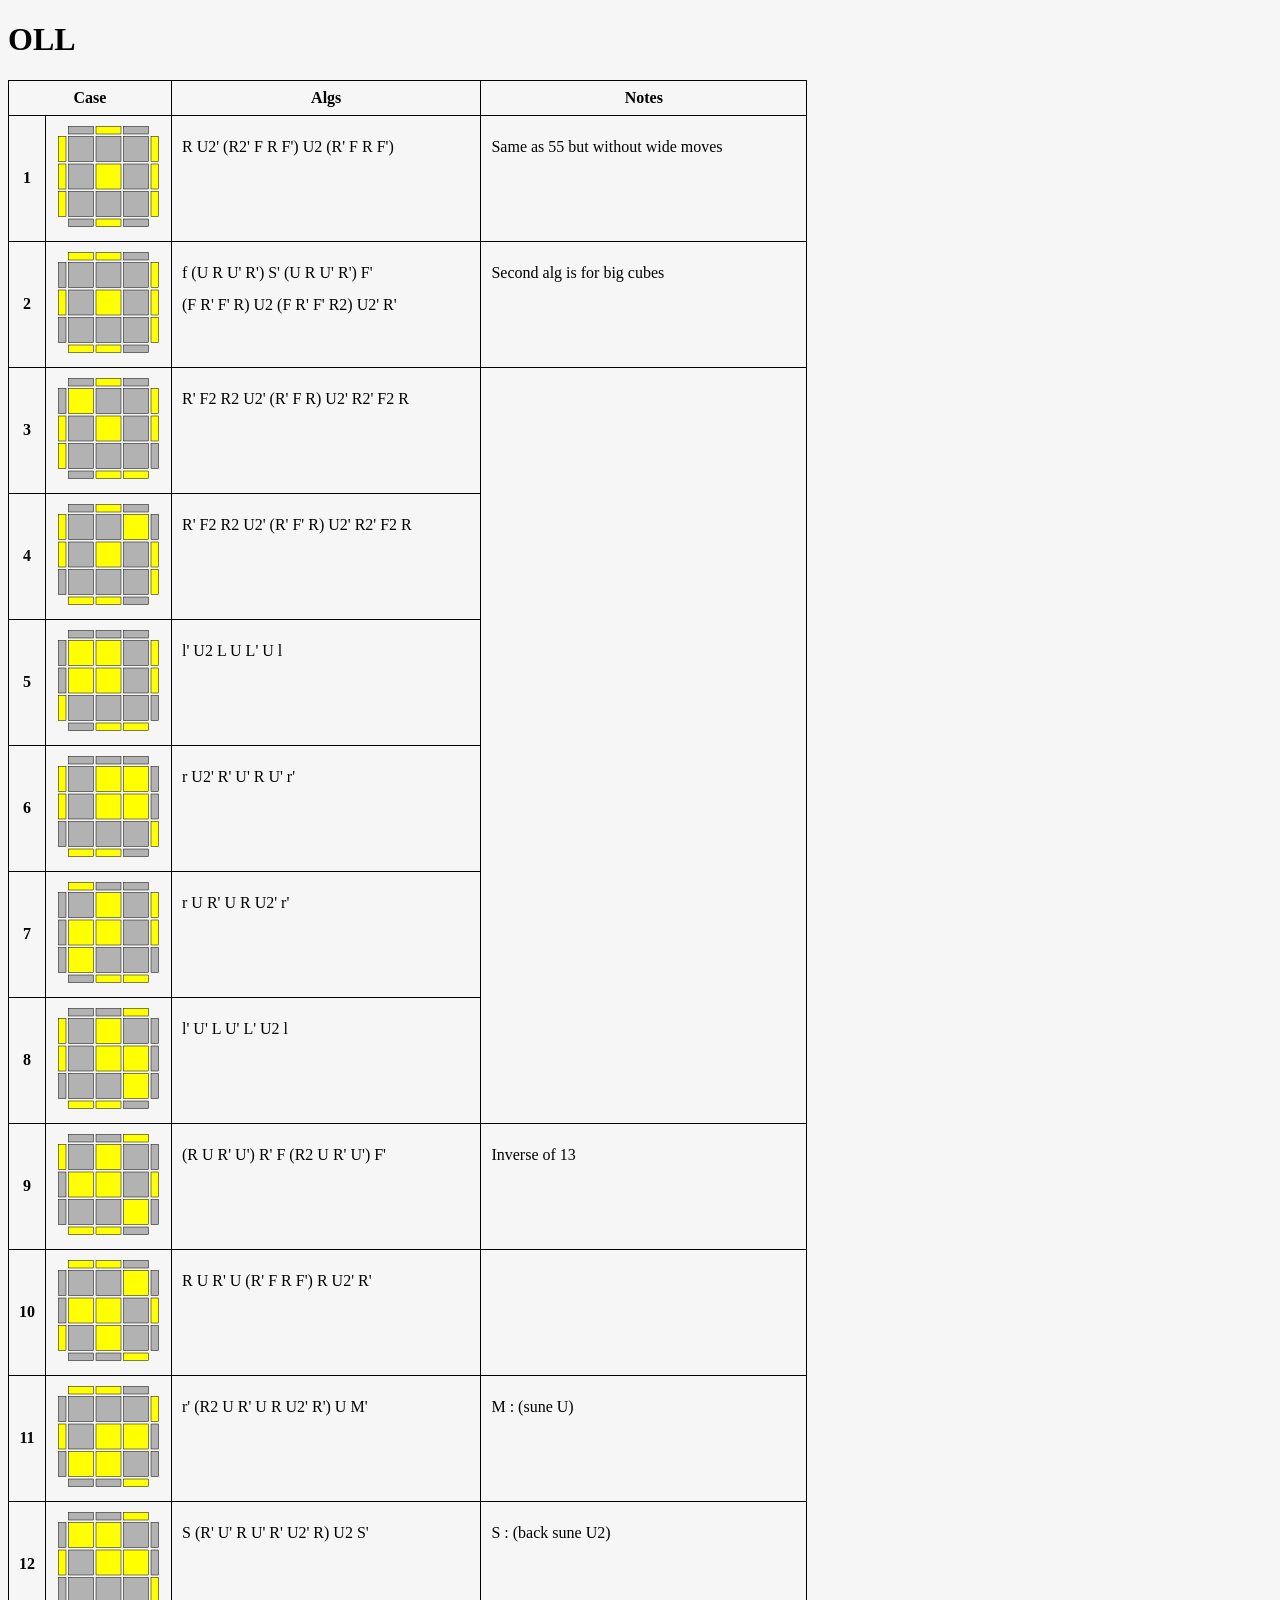
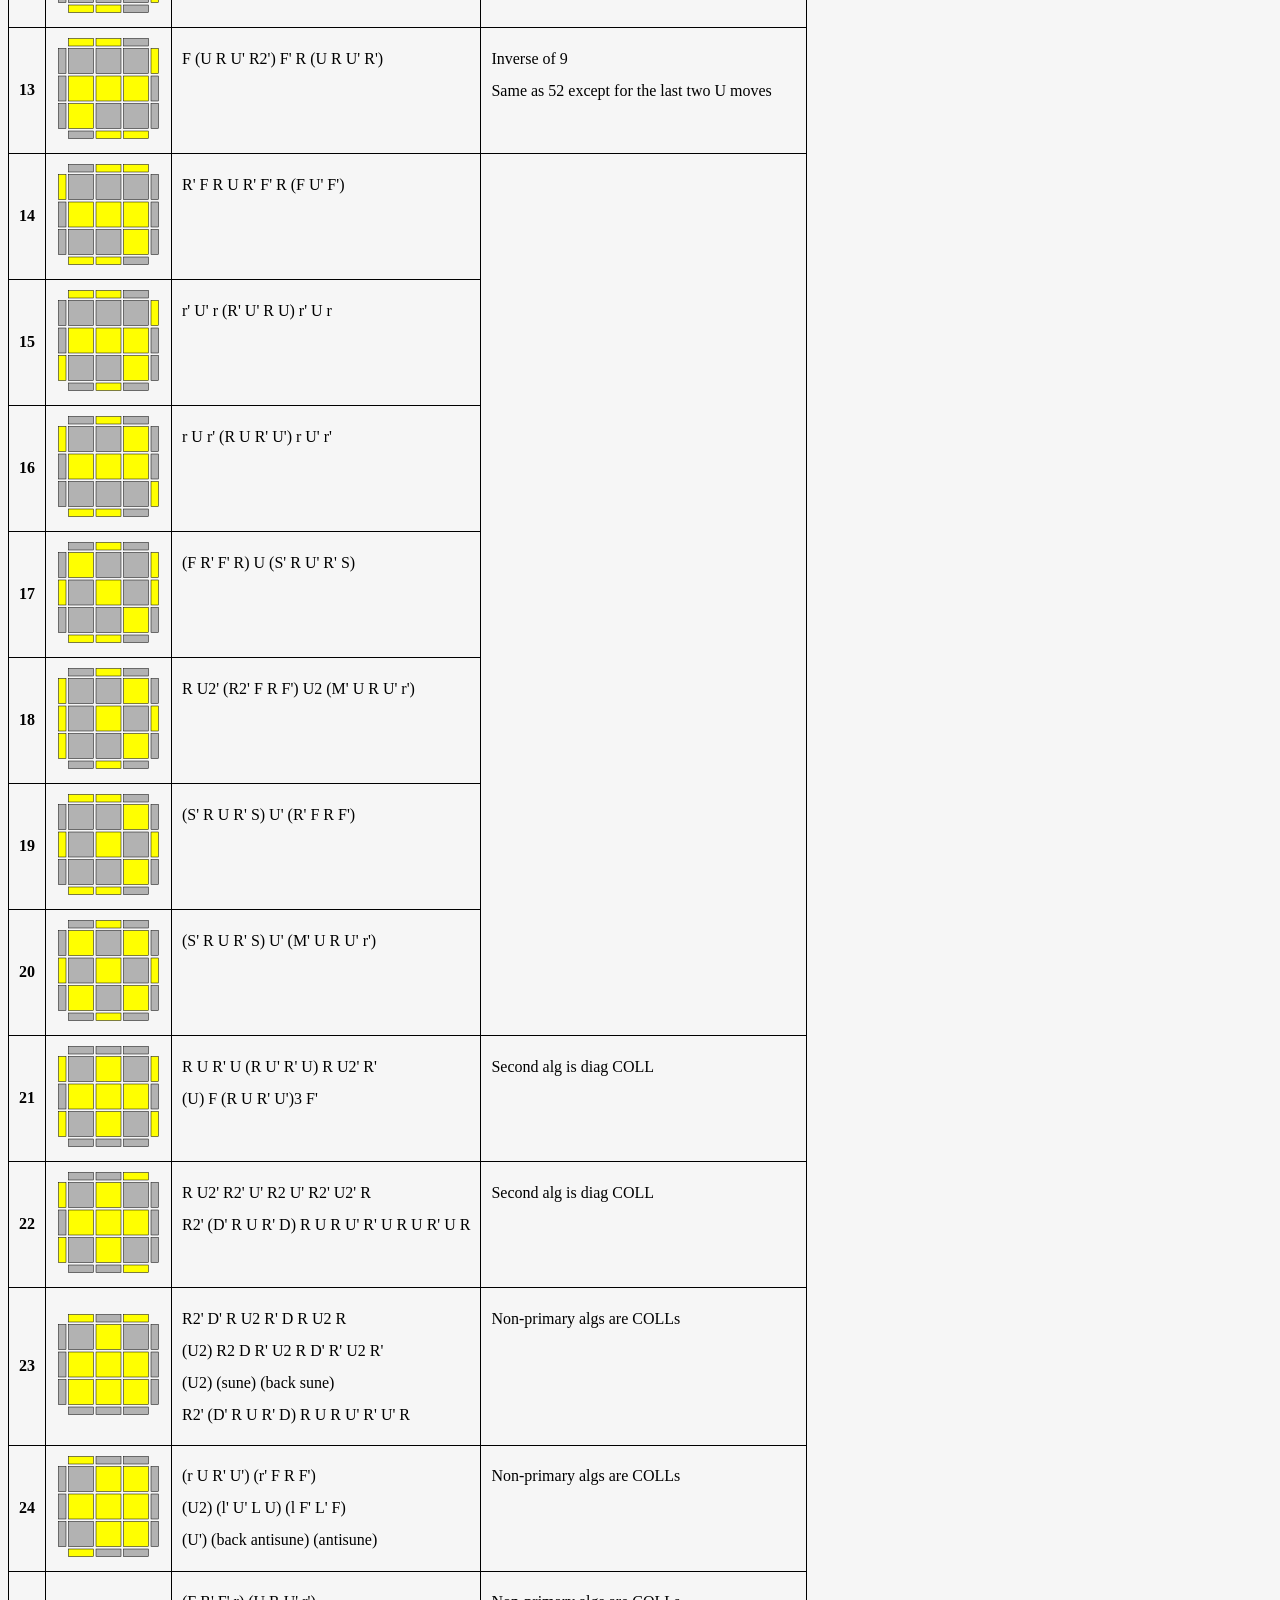
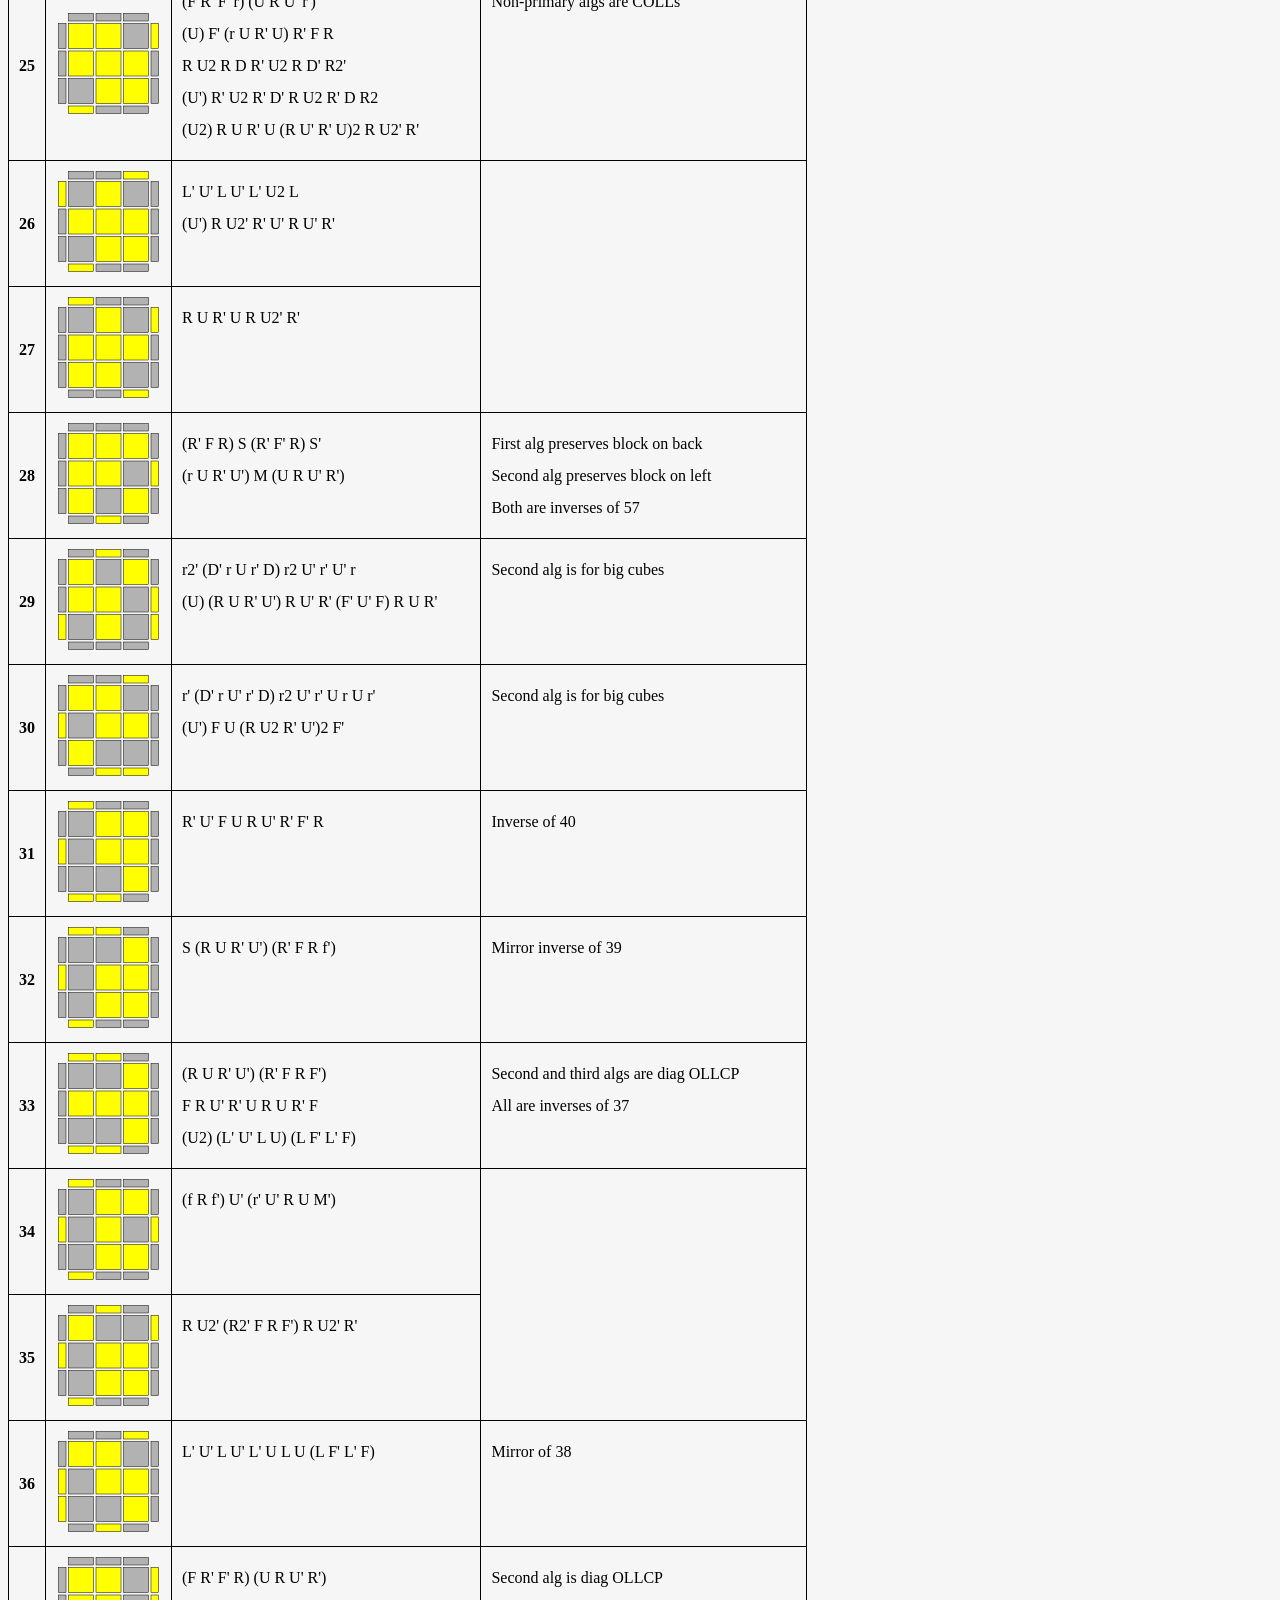
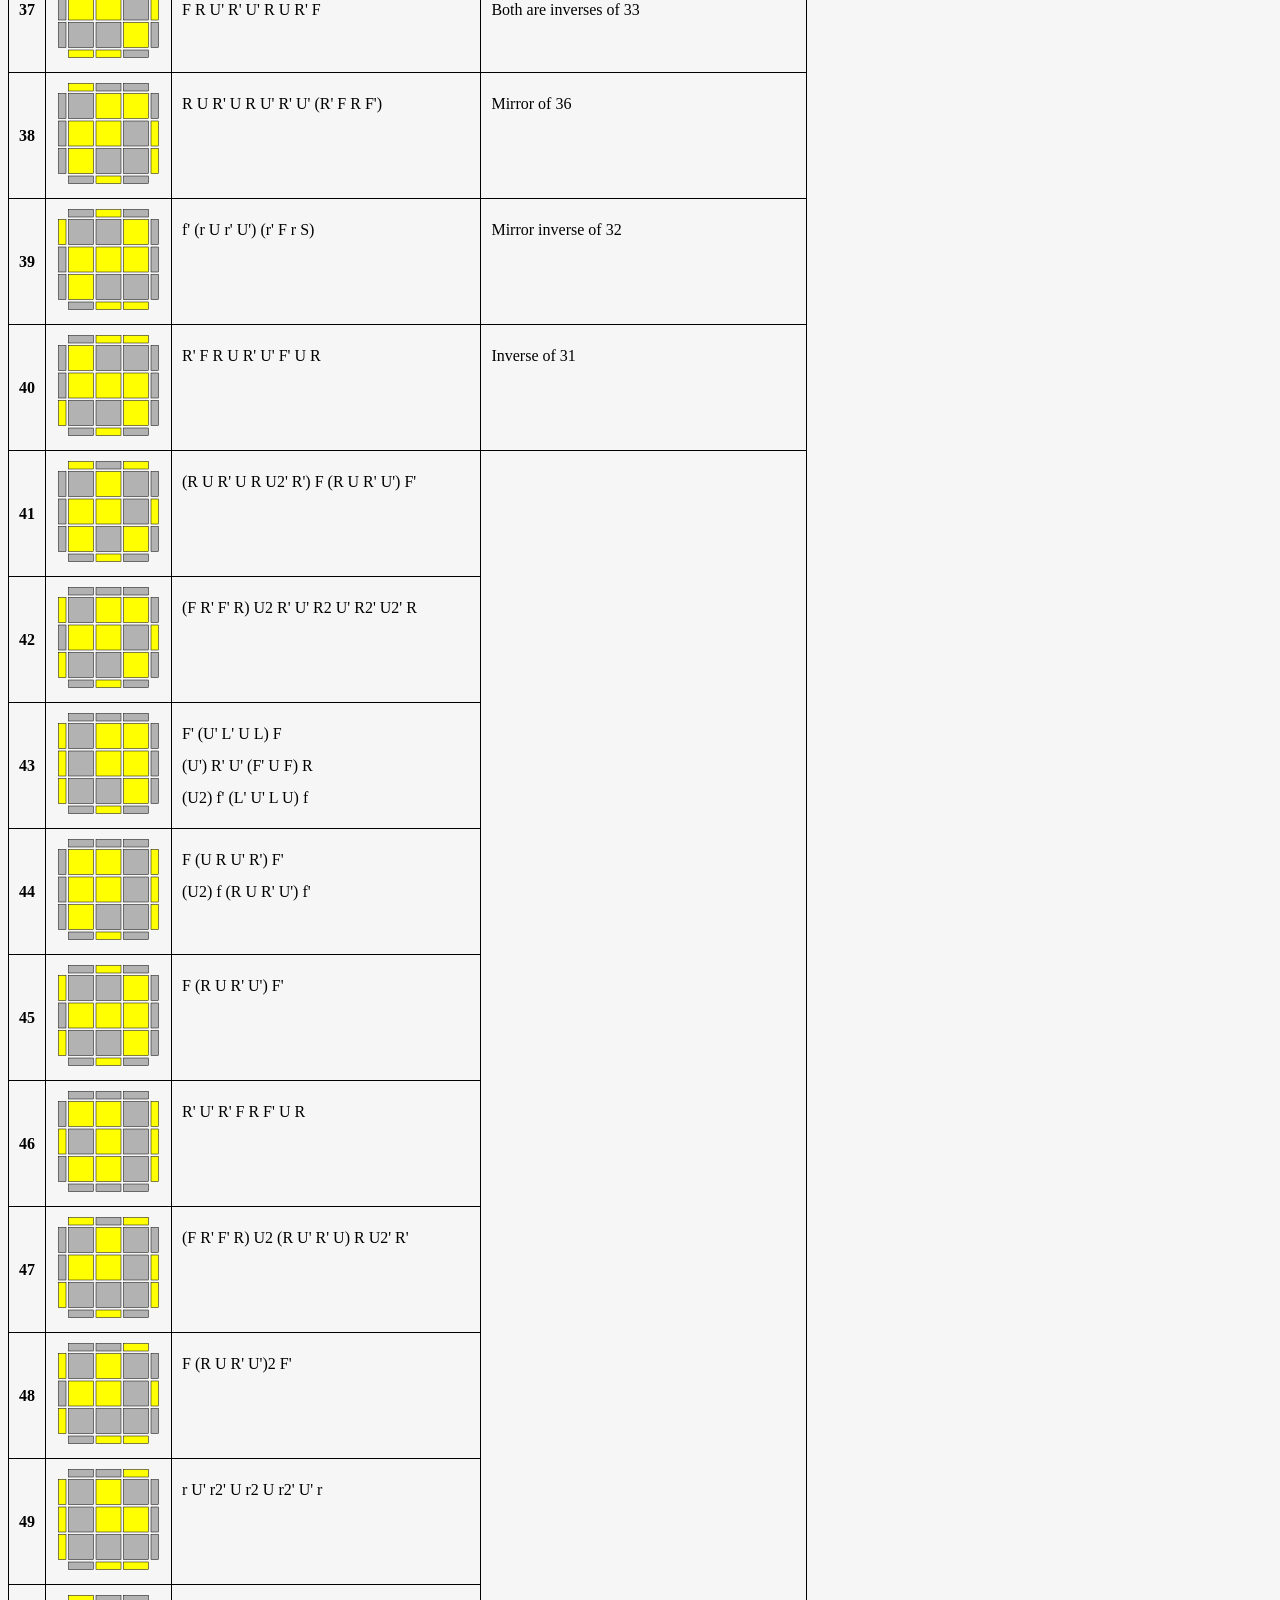
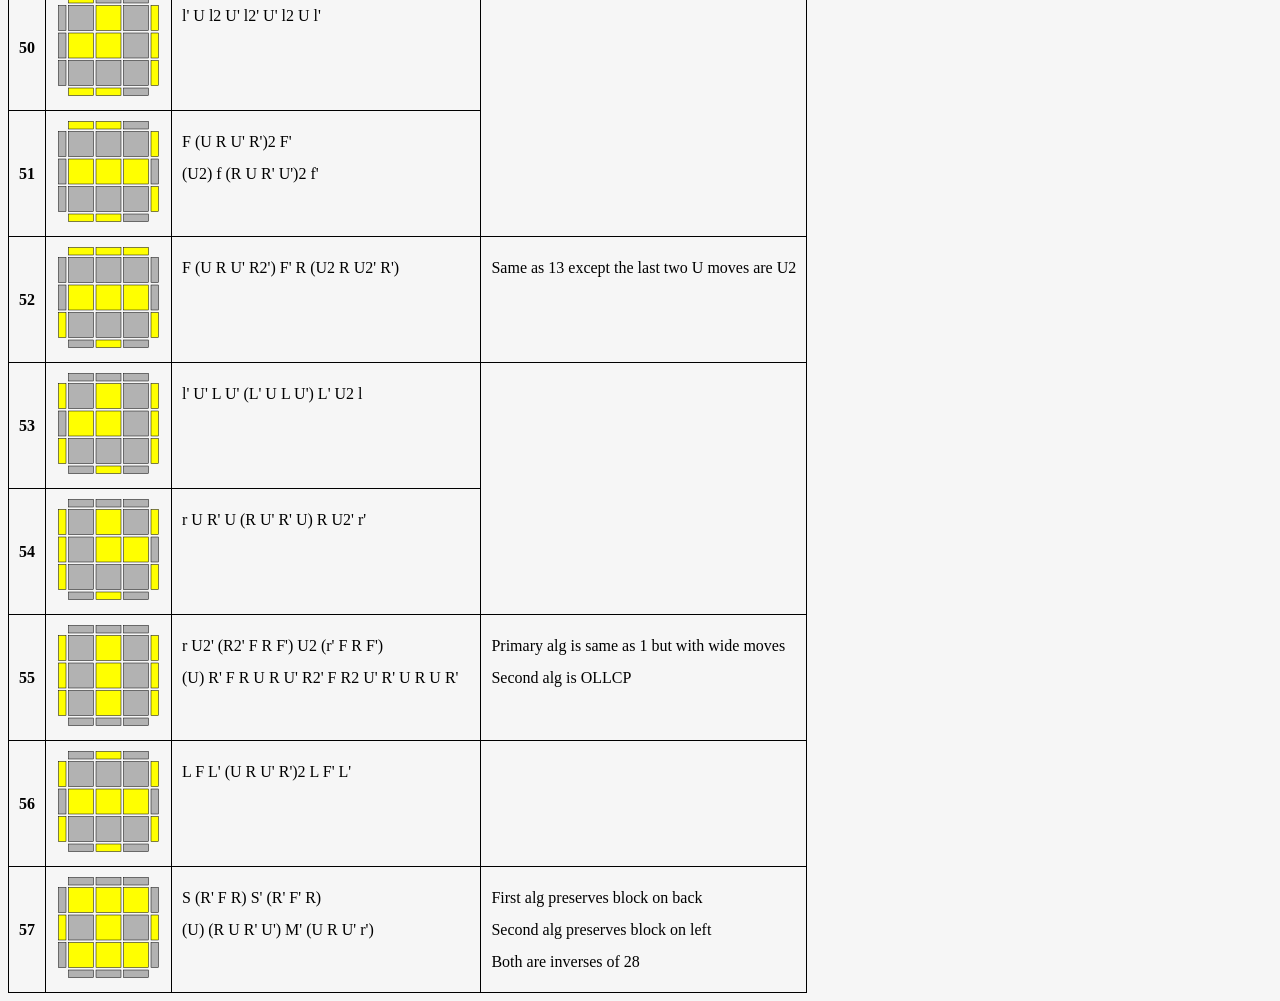
==== oll.html @ 6975794b "initial commit" ====
<!DOCTYPE html>
<html>
  <head>
    <title>OLL · alena algs</title>
    <link rel="stylesheet" href="styles.css"/>
  </head>

  <body>
    <h1>OLL</h1>

    <table>
      <thead>
        <tr>
          <th colspan="2">Case</th>
          <th>Algs</th>
          <th>Notes</th>
        </tr>
      </thead>

      <tbody>
        <tr>
          <th>1</th>
          <td><img src="assets/oll1.svg" width="105" height="105"/></td>
          <td>
            <p>R U2' (R2' F R F') U2 (R' F R F')</p>
          </td>
          <td>
            <p>Same as 55 but without wide moves</p>
          </td>
        </tr>
        <tr>
          <th>2</th>
          <td><img src="assets/oll2.svg" width="105" height="105"/></td>
          <td>
            <p>f (U R U' R') S' (U R U' R') F'</p>
            <p>(F R' F' R) U2 (F R' F' R2) U2' R'</p>
          </td>
          <td>
            <p>Second alg is for big cubes</p>
          </td>
        </tr>
        <tr>
          <th>3</th>
          <td><img src="assets/oll3.svg" width="105" height="105"/></td>
          <td>
            <p>R' F2 R2 U2' (R' F R) U2' R2' F2 R</p>
          </td>
        </tr>
        <tr>
          <th>4</th>
          <td><img src="assets/oll4.svg" width="105" height="105"/></td>
          <td>
            <p>R' F2 R2 U2' (R' F' R) U2' R2' F2 R</p>
          </td>
        </tr>
        <tr>
          <th>5</th>
          <td><img src="assets/oll5.svg" width="105" height="105"/></td>
          <td>
            <p>l' U2 L U L' U l</p>
          </td>
        </tr>
        <tr>
          <th>6</th>
          <td><img src="assets/oll6.svg" width="105" height="105"/></td>
          <td>
            <p>r U2' R' U' R U' r'</p>
          </td>
        </tr>
        <tr>
          <th>7</th>
          <td><img src="assets/oll7.svg" width="105" height="105"/></td>
          <td>
            <p>r U R' U R U2' r'</p>
          </td>
        </tr>
        <tr>
          <th>8</th>
          <td><img src="assets/oll8.svg" width="105" height="105"/></td>
          <td>
            <p>l' U' L U' L' U2 l</p>
          </td>
        </tr>
        <tr>
          <th>9</th>
          <td><img src="assets/oll9.svg" width="105" height="105"/></td>
          <td>
            <p>(R U R' U') R' F (R2 U R' U') F'</p>
          </td>
          <td>
            <p>Inverse of 13</p>
          </td>
        </tr>
        <tr>
          <th>10</th>
          <td><img src="assets/oll10.svg" width="105" height="105"/></td>
          <td>
            <p>R U R' U (R' F R F') R U2' R'</p>
          </td>
        </tr>
        <tr>
          <th>11</th>
          <td><img src="assets/oll11.svg" width="105" height="105"/></td>
          <td>
            <p>r' (R2 U R' U R U2' R') U M'</p>
          </td>
          <td>
            <p>M : (sune U)</p>
          </td>
        </tr>
        <tr>
          <th>12</th>
          <td><img src="assets/oll12.svg" width="105" height="105"/></td>
          <td>
            <p>S (R' U' R U' R' U2' R) U2 S'</p>
          </td>
          <td>
            <p>S : (back sune U2)</p>
          </td>
        </tr>
        <tr>
          <th>13</th>
          <td><img src="assets/oll13.svg" width="105" height="105"/></td>
          <td>
            <p>F (U R U' R2') F' R (U R U' R')</p>
          </td>
          <td>
            <p>Inverse of 9</p>
            <p>Same as 52 except for the last two U moves</p>
          </td>
        </tr>
        <tr>
          <th>14</th>
          <td><img src="assets/oll14.svg" width="105" height="105"/></td>
          <td>
            <p>R' F R U R' F' R (F U' F')</p>
          </td>
        </tr>
        <tr>
          <th>15</th>
          <td><img src="assets/oll15.svg" width="105" height="105"/></td>
          <td>
            <p>r' U' r (R' U' R U) r' U r</p>
          </td>
        </tr>
        <tr>
          <th>16</th>
          <td><img src="assets/oll16.svg" width="105" height="105"/></td>
          <td>
            <p>r U r' (R U R' U') r U' r'</p>
          </td>
        </tr>
        <tr>
          <th>17</th>
          <td><img src="assets/oll17.svg" width="105" height="105"/></td>
          <td>
            <p>(F R' F' R) U (S' R U' R' S)</p>
          </td>
        </tr>
        <tr>
          <th>18</th>
          <td><img src="assets/oll18.svg" width="105" height="105"/></td>
          <td>
            <p>R U2' (R2' F R F') U2 (M' U R U' r')</p>
          </td>
        </tr>
        <tr>
          <th>19</th>
          <td><img src="assets/oll19.svg" width="105" height="105"/></td>
          <td>
            <p>(S' R U R' S) U' (R' F R F')</p>
          </td>
        </tr>
        <tr>
          <th>20</th>
          <td><img src="assets/oll20.svg" width="105" height="105"/></td>
          <td>
            <p>(S' R U R' S) U' (M' U R U' r')</p>
          </td>
        </tr>
        <tr>
          <th>21</th>
          <td><img src="assets/oll21.svg" width="105" height="105"/></td>
          <td>
            <p>R U R' U (R U' R' U) R U2' R'</p>
            <p>(U) F (R U R' U')3 F'</p>
          </td>
          <td>
            <p>Second alg is diag COLL</p>
          </td>
        </tr>
        <tr>
          <th>22</th>
          <td><img src="assets/oll22.svg" width="105" height="105"/></td>
          <td>
            <p>R U2' R2' U' R2 U' R2' U2' R</p>
            <p>R2' (D' R U R' D) R U R U' R' U R U R' U R</p>
          </td>
          <td>
            <p>Second alg is diag COLL</p>
          </td>
        </tr>
        <tr>
          <th>23</th>
          <td><img src="assets/oll23.svg" width="105" height="105"/></td>
          <td>
            <p>R2' D' R U2 R' D R U2 R</p>
            <p>(U2) R2 D R' U2 R D' R' U2 R'</p>
            <p>(U2) (sune) (back sune)</p>
            <p>R2' (D' R U R' D) R U R U' R' U' R</p>
          </td>
          <td>
            <p>Non-primary algs are COLLs</p>
          </td>
        </tr>
        <tr>
          <th>24</th>
          <td><img src="assets/oll24.svg" width="105" height="105"/></td>
          <td>
            <p>(r U R' U') (r' F R F')</p>
            <p>(U2) (l' U' L U) (l F' L' F)</p>
            <p>(U') (back antisune) (antisune)</p>
          </td>
          <td>
            <p>Non-primary algs are COLLs</p>
          </td>
        </tr>
        <tr>
          <th>25</th>
          <td><img src="assets/oll25.svg" width="105" height="105"/></td>
          <td>
            <p>(F R' F' r) (U R U' r')</p>
            <p>(U) F' (r U R' U) R' F R</p>
            <p>R U2 R D R' U2 R D' R2'</p>
            <p>(U') R' U2 R' D' R U2 R' D R2</p>
            <p>(U2) R U R' U (R U' R' U)2 R U2' R'</p>
          </td>
          <td>
            <p>Non-primary algs are COLLs</p>
          </td>
        </tr>
        <tr>
          <th>26</th>
          <td><img src="assets/oll26.svg" width="105" height="105"/></td>
          <td>
            <p>L' U' L U' L' U2 L</p>
            <p>(U') R U2' R' U' R U' R'</p>
          </td>
        </tr>
        <tr>
          <th>27</th>
          <td><img src="assets/oll27.svg" width="105" height="105"/></td>
          <td>
            <p>R U R' U R U2' R'</p>
          </td>
        </tr>
        <tr>
          <th>28</th>
          <td><img src="assets/oll28.svg" width="105" height="105"/></td>
          <td>
            <p>(R' F R) S (R' F' R) S'</p>
            <p>(r U R' U') M (U R U' R')</p>
          </td>
          <td>
            <p>First alg preserves block on back</p>
            <p>Second alg preserves block on left</p>
            <p>Both are inverses of 57</p>
          </td>
        </tr>
        <tr>
          <th>29</th>
          <td><img src="assets/oll29.svg" width="105" height="105"/></td>
          <td>
            <p>r2' (D' r U r' D) r2 U' r' U' r</p>
            <p>(U) (R U R' U') R U' R' (F' U' F) R U R'</p>
          </td>
          <td>
            <p>Second alg is for big cubes</p>
          </td>
        </tr>
        <tr>
          <th>30</th>
          <td><img src="assets/oll30.svg" width="105" height="105"/></td>
          <td>
            <p>r' (D' r U' r' D) r2 U' r' U r U r'</p>
            <p>(U') F U (R U2 R' U')2 F'</p>
          </td>
          <td>
            <p>Second alg is for big cubes</p>
          </td>
        </tr>
        <tr>
          <th>31</th>
          <td><img src="assets/oll31.svg" width="105" height="105"/></td>
          <td>
            <p>R' U' F U R U' R' F' R</p>
          </td>
          <td>
            <p>Inverse of 40</p>
          </td>
        </tr>
        <tr>
          <th>32</th>
          <td><img src="assets/oll32.svg" width="105" height="105"/></td>
          <td>
            <p>S (R U R' U') (R' F R f')</p>
          </td>
          <td>
            <p>Mirror inverse of 39</p>
          </td>
        </tr>
        <tr>
          <th>33</th>
          <td><img src="assets/oll33.svg" width="105" height="105"/></td>
          <td>
            <p>(R U R' U') (R' F R F')</p>
            <p>F R U' R' U R U R' F</p>
            <p>(U2) (L' U' L U) (L F' L' F)</p>
          </td>
          <td>
            <p>Second and third algs are diag OLLCP</p>
            <p>All are inverses of 37</p>
          </td>
        </tr>
        <tr>
          <th>34</th>
          <td><img src="assets/oll34.svg" width="105" height="105"/></td>
          <td>
            <p>(f R f') U' (r' U' R U M')</p>
          </td>
        </tr>
        <tr>
          <th>35</th>
          <td><img src="assets/oll35.svg" width="105" height="105"/></td>
          <td>
            <p>R U2' (R2' F R F') R U2' R'</p>
          </td>
        </tr>
        <tr>
          <th>36</th>
          <td><img src="assets/oll36.svg" width="105" height="105"/></td>
          <td>
            <p>L' U' L U' L' U L U (L F' L' F)</p>
          </td>
          <td>
            <p>Mirror of 38</p>
          </td>
        </tr>
        <tr>
          <th>37</th>
          <td><img src="assets/oll37.svg" width="105" height="105"/></td>
          <td>
            <p>(F R' F' R) (U R U' R')</p>
            <p>F R U' R' U' R U R' F</p>
          </td>
          <td>
            <p>Second alg is diag OLLCP</p>
            <p>Both are inverses of 33</p>
          </td>
        </tr>
        <tr>
          <th>38</th>
          <td><img src="assets/oll38.svg" width="105" height="105"/></td>
          <td>
            <p>R U R' U R U' R' U' (R' F R F')</p>
          </td>
          <td>
            <p>Mirror of 36</p>
          </td>
        </tr>
        <tr>
          <th>39</th>
          <td><img src="assets/oll39.svg" width="105" height="105"/></td>
          <td>
            <p>f' (r U r' U') (r' F r S)</p>
          </td>
          <td>
            <p>Mirror inverse of 32</p>
          </td>
        </tr>
        <tr>
          <th>40</th>
          <td><img src="assets/oll40.svg" width="105" height="105"/></td>
          <td>
            <p>R' F R U R' U' F' U R</p>
          </td>
          <td>
            <p>Inverse of 31</p>
          </td>
        </tr>
        <tr>
          <th>41</th>
          <td><img src="assets/oll41.svg" width="105" height="105"/></td>
          <td>
            <p>(R U R' U R U2' R') F (R U R' U') F'</p>
          </td>
        </tr>
        <tr>
          <th>42</th>
          <td><img src="assets/oll42.svg" width="105" height="105"/></td>
          <td>
            <p>(F R' F' R) U2 R' U' R2 U' R2' U2' R</p>
          </td>
        </tr>
        <tr>
          <th>43</th>
          <td><img src="assets/oll43.svg" width="105" height="105"/></td>
          <td>
            <p>F' (U' L' U L) F</p>
            <p>(U') R' U' (F' U F) R</p>
            <p>(U2) f' (L' U' L U) f</p>
          </td>
        </tr>
        <tr>
          <th>44</th>
          <td><img src="assets/oll44.svg" width="105" height="105"/></td>
          <td>
            <p>F (U R U' R') F'</p>
            <p>(U2) f (R U R' U') f'</p>
          </td>
        </tr>
        <tr>
          <th>45</th>
          <td><img src="assets/oll45.svg" width="105" height="105"/></td>
          <td>
            <p>F (R U R' U') F'</p>
          </td>
        </tr>
        <tr>
          <th>46</th>
          <td><img src="assets/oll46.svg" width="105" height="105"/></td>
          <td>
            <p>R' U' R' F R F' U R</p>
          </td>
        </tr>
        <tr>
          <th>47</th>
          <td><img src="assets/oll47.svg" width="105" height="105"/></td>
          <td>
            <p>(F R' F' R) U2 (R U' R' U) R U2' R'</p>
          </td>
        </tr>
        <tr>
          <th>48</th>
          <td><img src="assets/oll48.svg" width="105" height="105"/></td>
          <td>
            <p>F (R U R' U')2 F'</p>
          </td>
        </tr>
        <tr>
          <th>49</th>
          <td><img src="assets/oll49.svg" width="105" height="105"/></td>
          <td>
            <p>r U' r2' U r2 U r2' U' r</p>
          </td>
        </tr>
        <tr>
          <th>50</th>
          <td><img src="assets/oll50.svg" width="105" height="105"/></td>
          <td>
            <p>l' U l2 U' l2' U' l2 U l'</p>
          </td>
        </tr>
        <tr>
          <th>51</th>
          <td><img src="assets/oll51.svg" width="105" height="105"/></td>
          <td>
            <p>F (U R U' R')2 F'</p>
            <p>(U2) f (R U R' U')2 f'</p>
          </td>
        </tr>
        <tr>
          <th>52</th>
          <td><img src="assets/oll52.svg" width="105" height="105"/></td>
          <td>
            <p>F (U R U' R2') F' R (U2 R U2' R')</p>
          </td>
          <td>
            <p>Same as 13 except the last two U moves are U2</p>
          </td>
        </tr>
        <tr>
          <th>53</th>
          <td><img src="assets/oll53.svg" width="105" height="105"/></td>
          <td>
            <p>l' U' L U' (L' U L U') L' U2 l</p>
          </td>
        </tr>
        <tr>
          <th>54</th>
          <td><img src="assets/oll54.svg" width="105" height="105"/></td>
          <td>
            <p>r U R' U (R U' R' U) R U2' r'</p>
          </td>
        </tr>
        <tr>
          <th>55</th>
          <td><img src="assets/oll55.svg" width="105" height="105"/></td>
          <td>
            <p>r U2' (R2' F R F') U2 (r' F R F')</p>
            <p>(U) R' F R U R U' R2' F R2 U' R' U R U R'</p>
          </td>
          <td>
            <p>Primary alg is same as 1 but with wide moves</p>
            <p>Second alg is OLLCP</p>
          </td>
        </tr>
        <tr>
          <th>56</th>
          <td><img src="assets/oll56.svg" width="105" height="105"/></td>
          <td>
            <p>L F L' (U R U' R')2 L F' L'</p>
          </td>
        </tr>
        <tr>
          <th>57</th>
          <td><img src="assets/oll57.svg" width="105" height="105"/></td>
          <td>
            <p>S (R' F R) S' (R' F' R)</p>
            <p>(U) (R U R' U') M' (U R U' r')</p>
          </td>
          <td>
            <p>First alg preserves block on back</p>
            <p>Second alg preserves block on left</p>
            <p>Both are inverses of 28</p>
          </td>
        </tr>
      </tbody>
    </table>
  </body>
</html>
---- styles.css ----
*{
  background-color: #f6f6f6;
}

table {
  border-collapse: collapse;
  border: 1px solid black;
}

th,
td {
  border: 1px solid black;
  padding: 8px 10px;
}

p {
  margin: 0.8em 0;
}

/* Algs column */
td:nth-child(3) {
  font-family: LMRoman8, serif;
  vertical-align: top;
  line-height: 1.2em;
}

/* Notes column */
td:nth-child(4) {
  vertical-align: top;
  line-height: 1.2em;
}
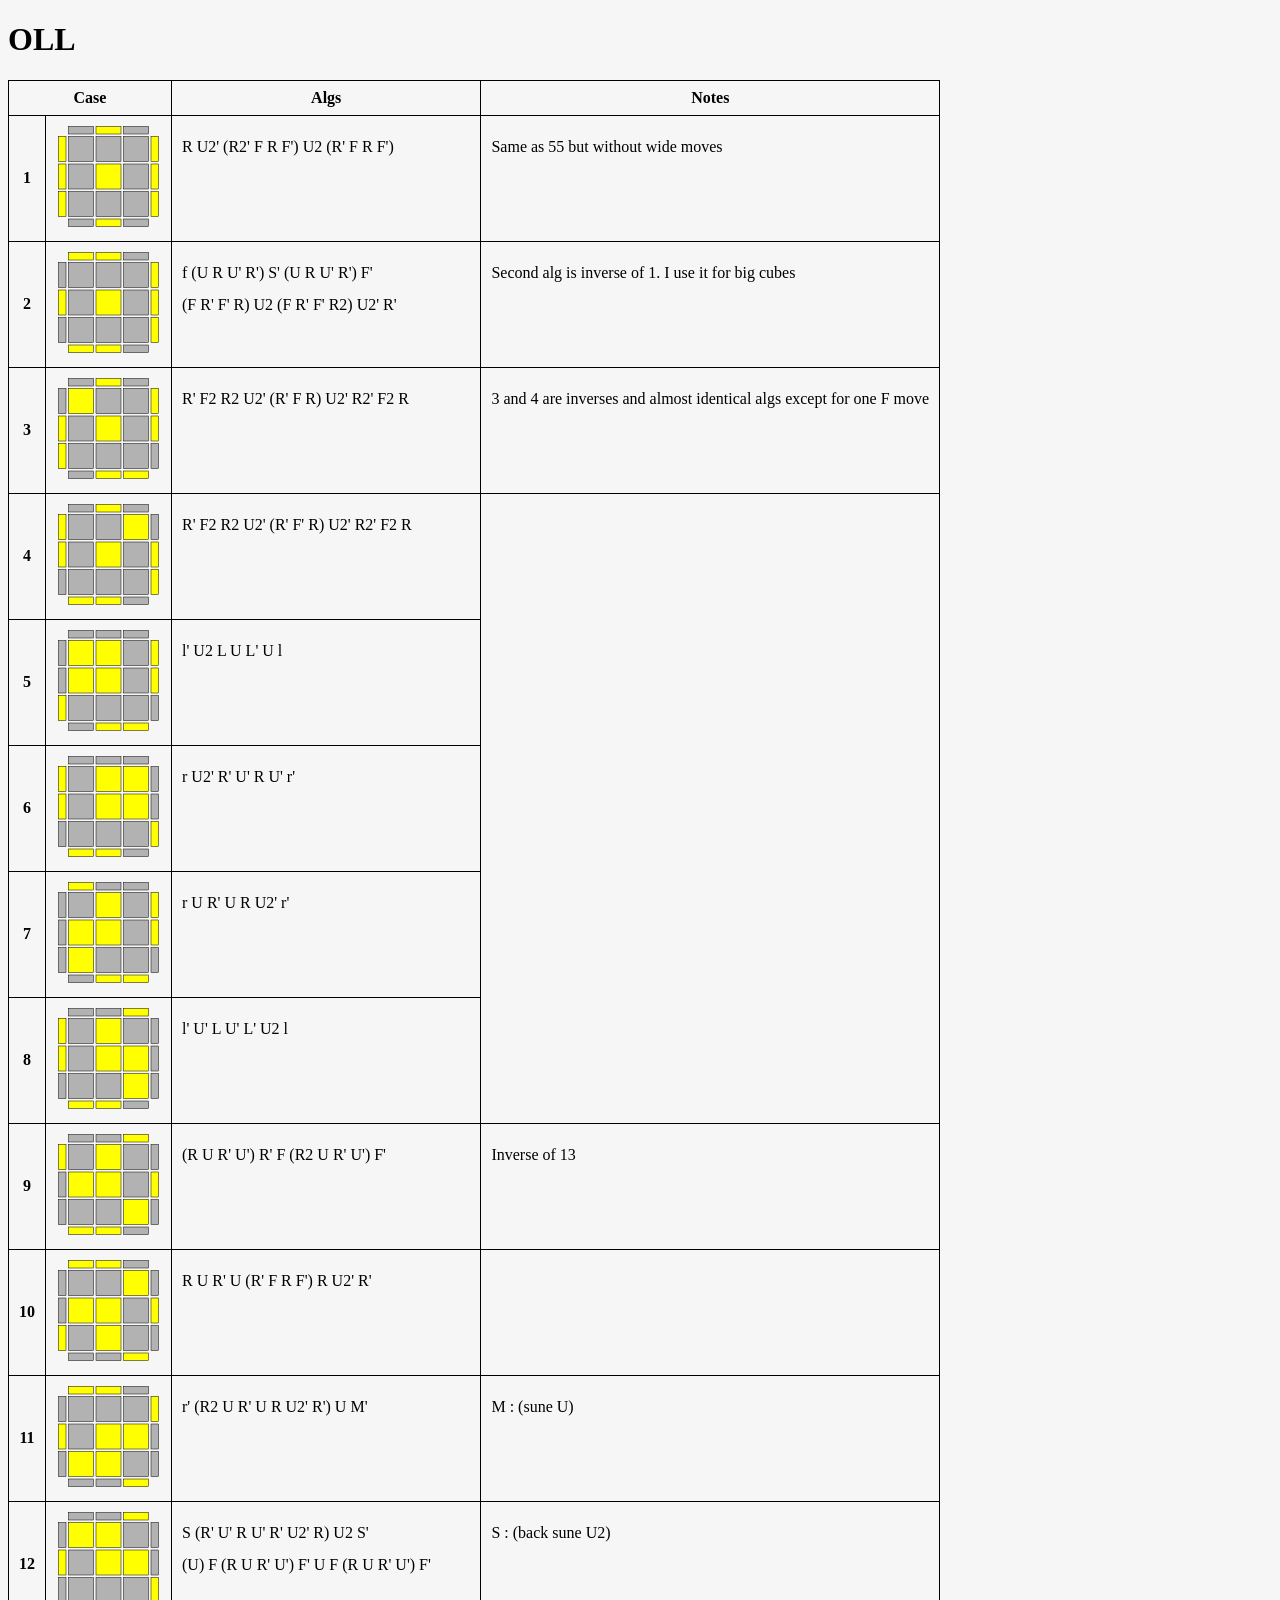
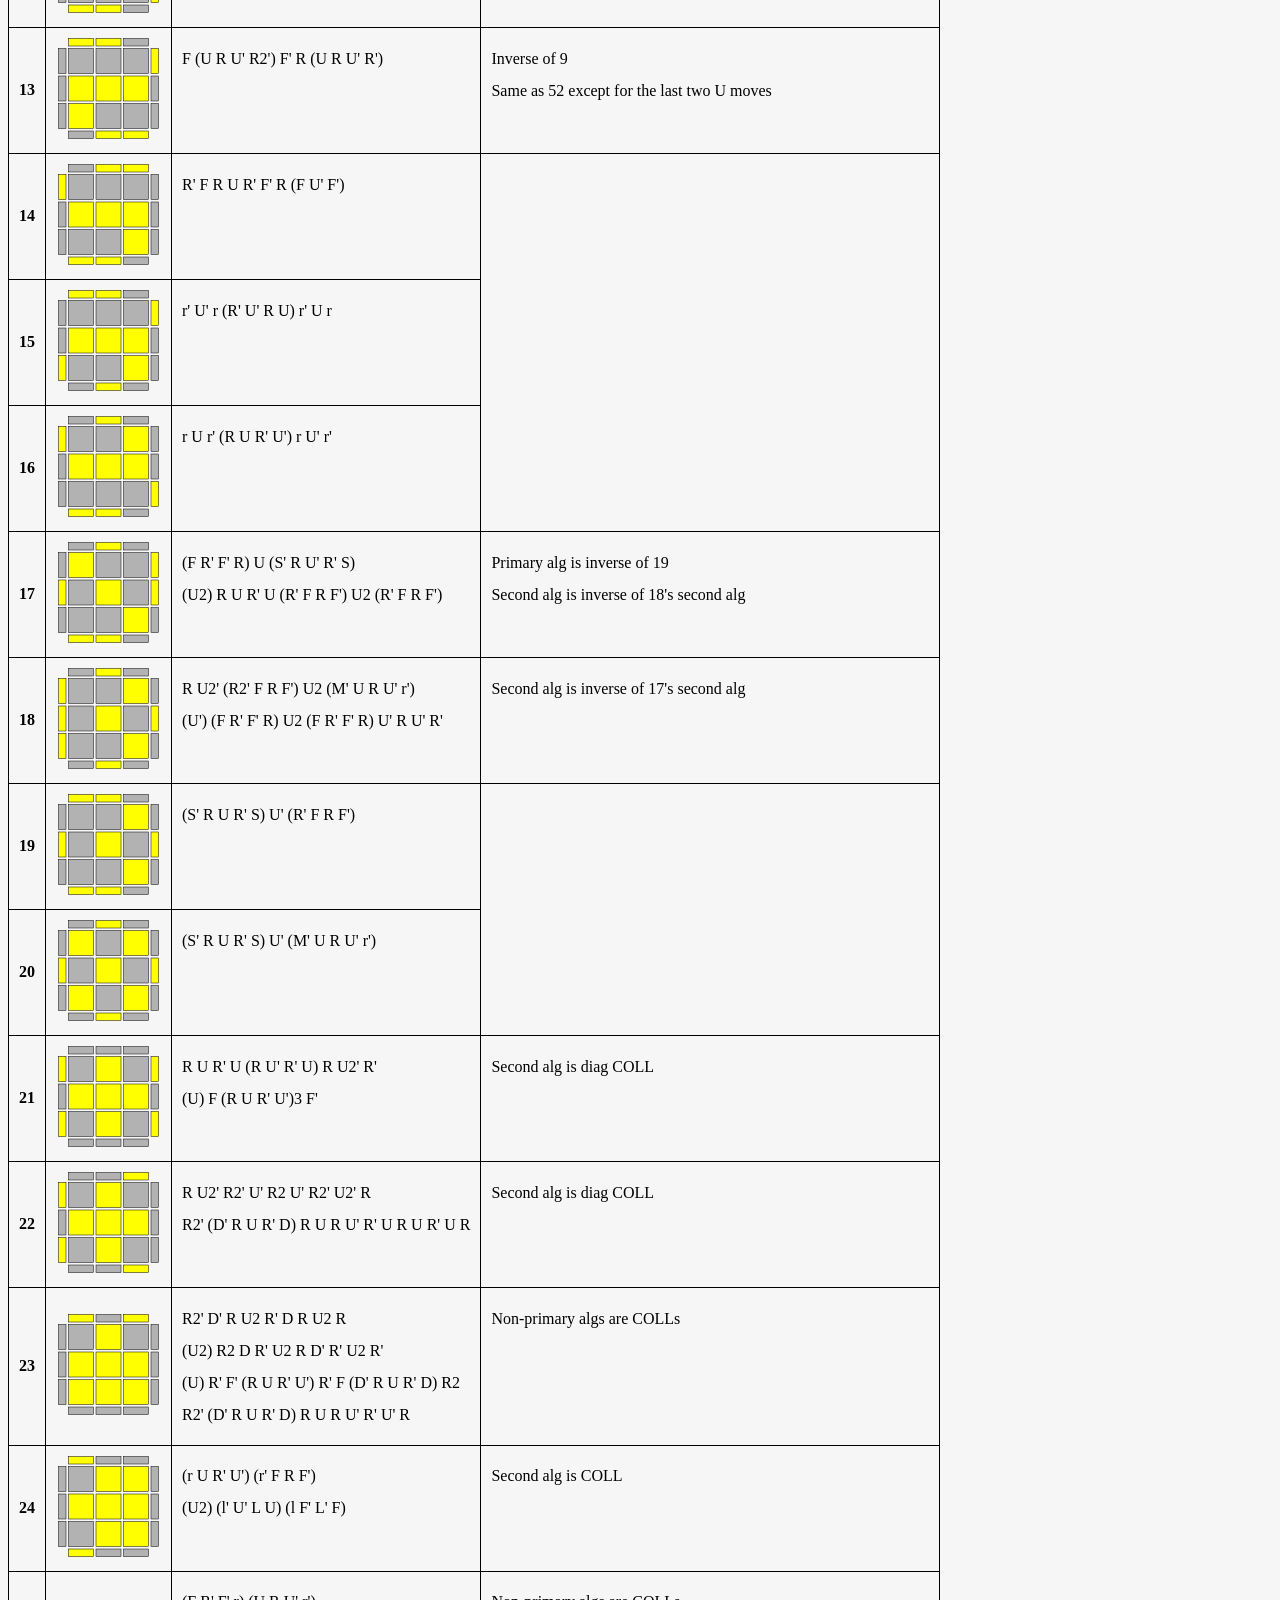
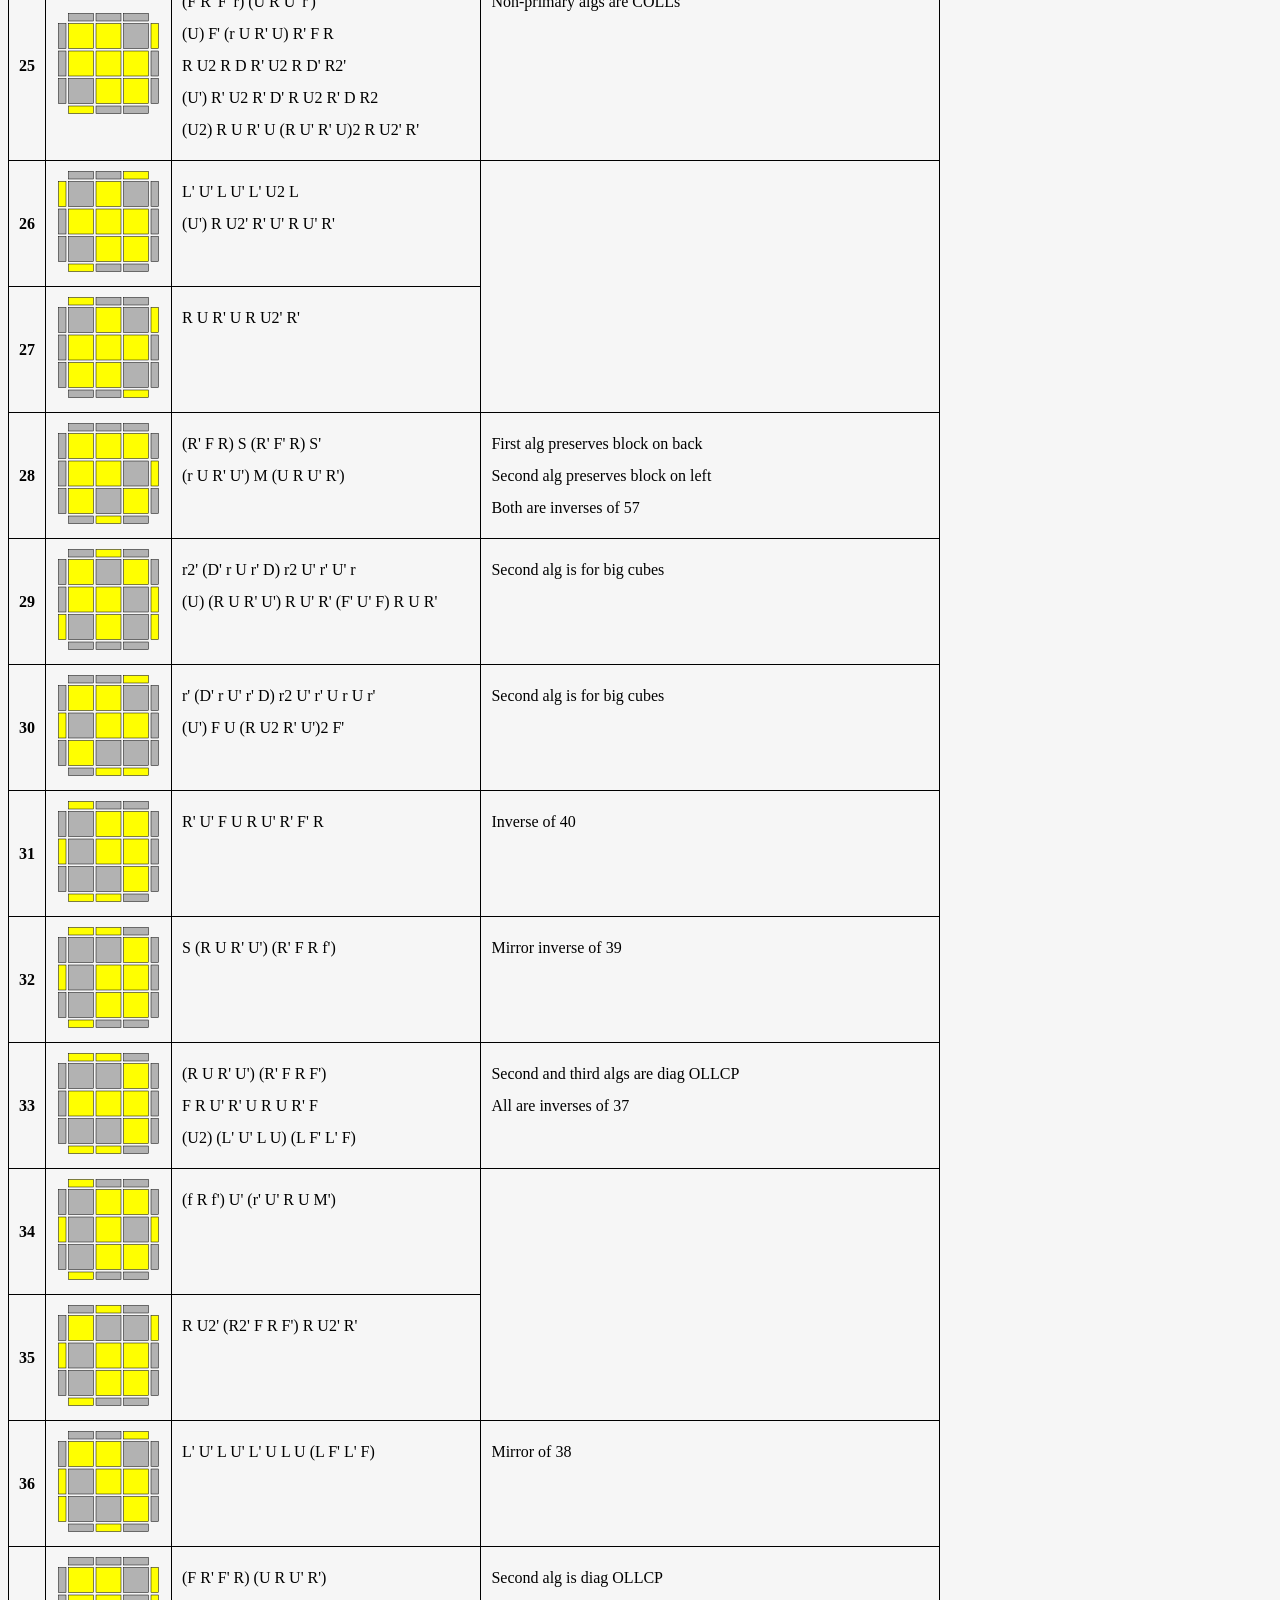
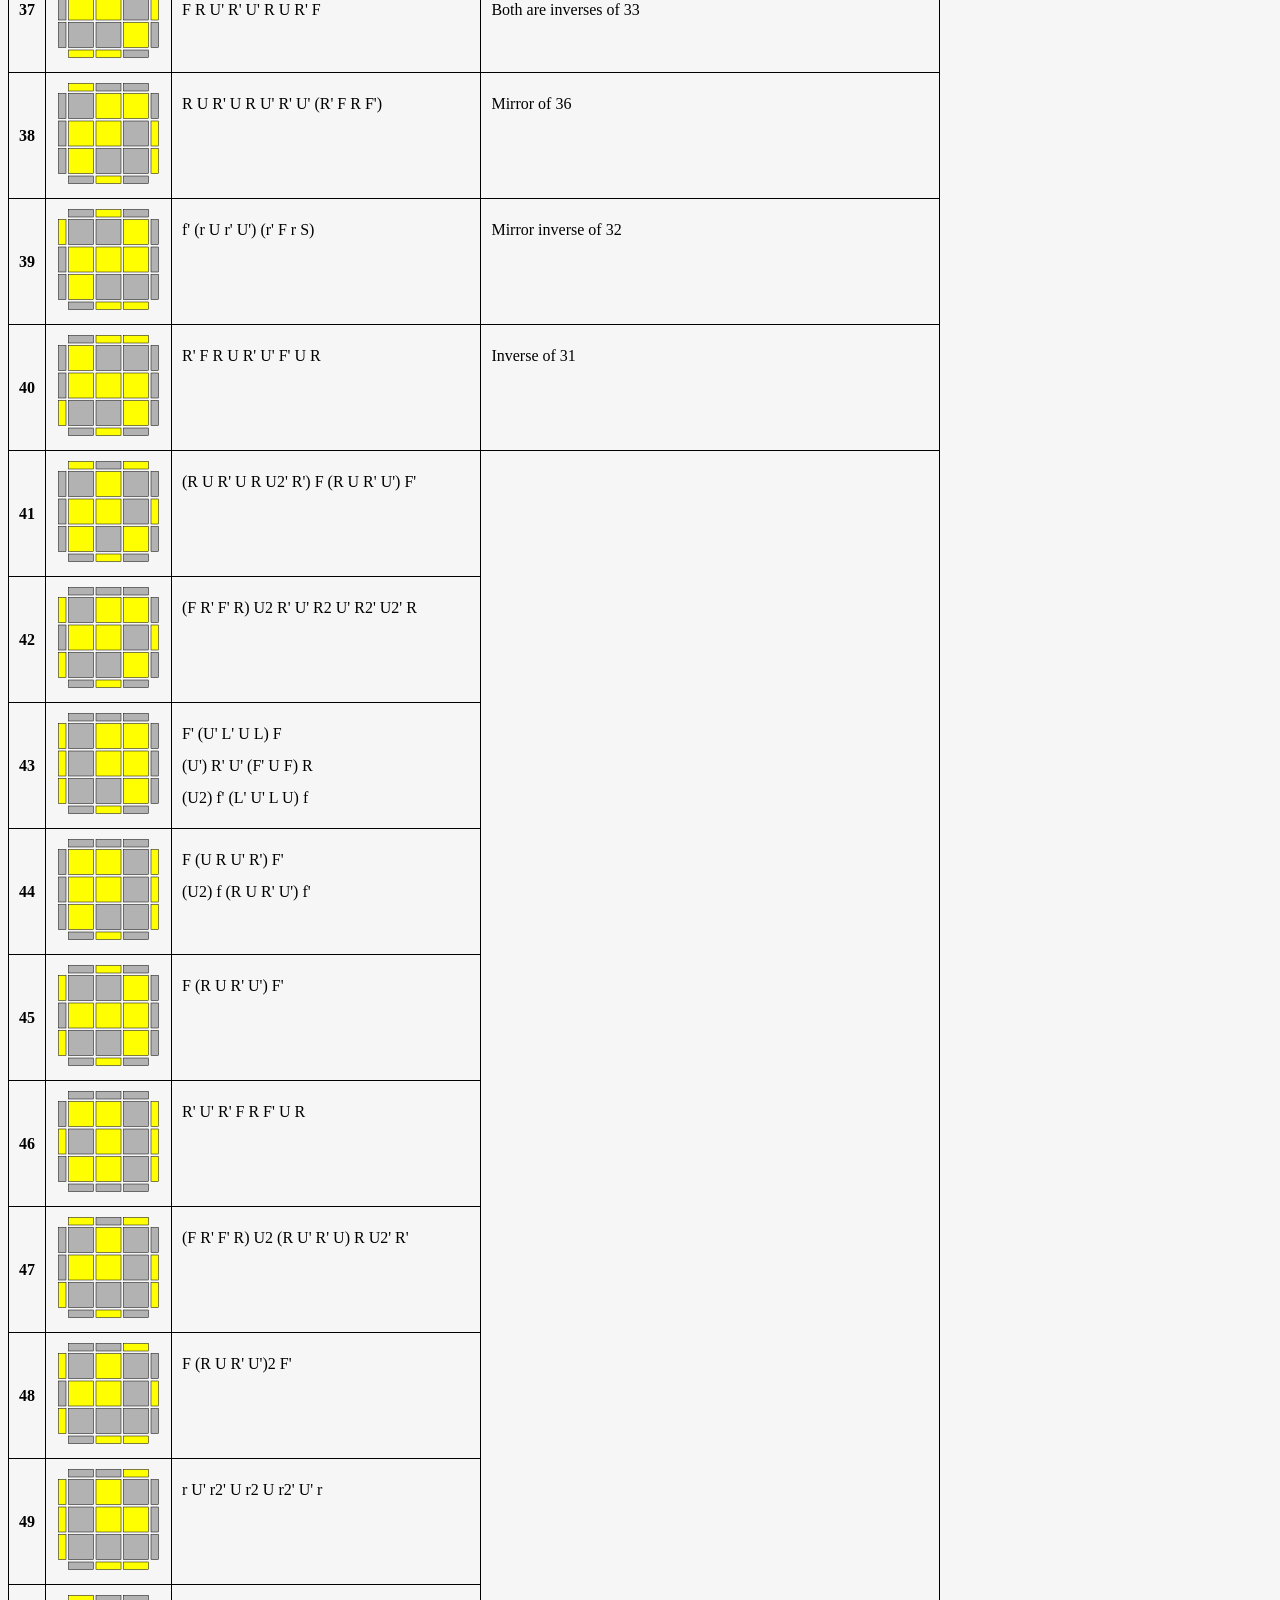
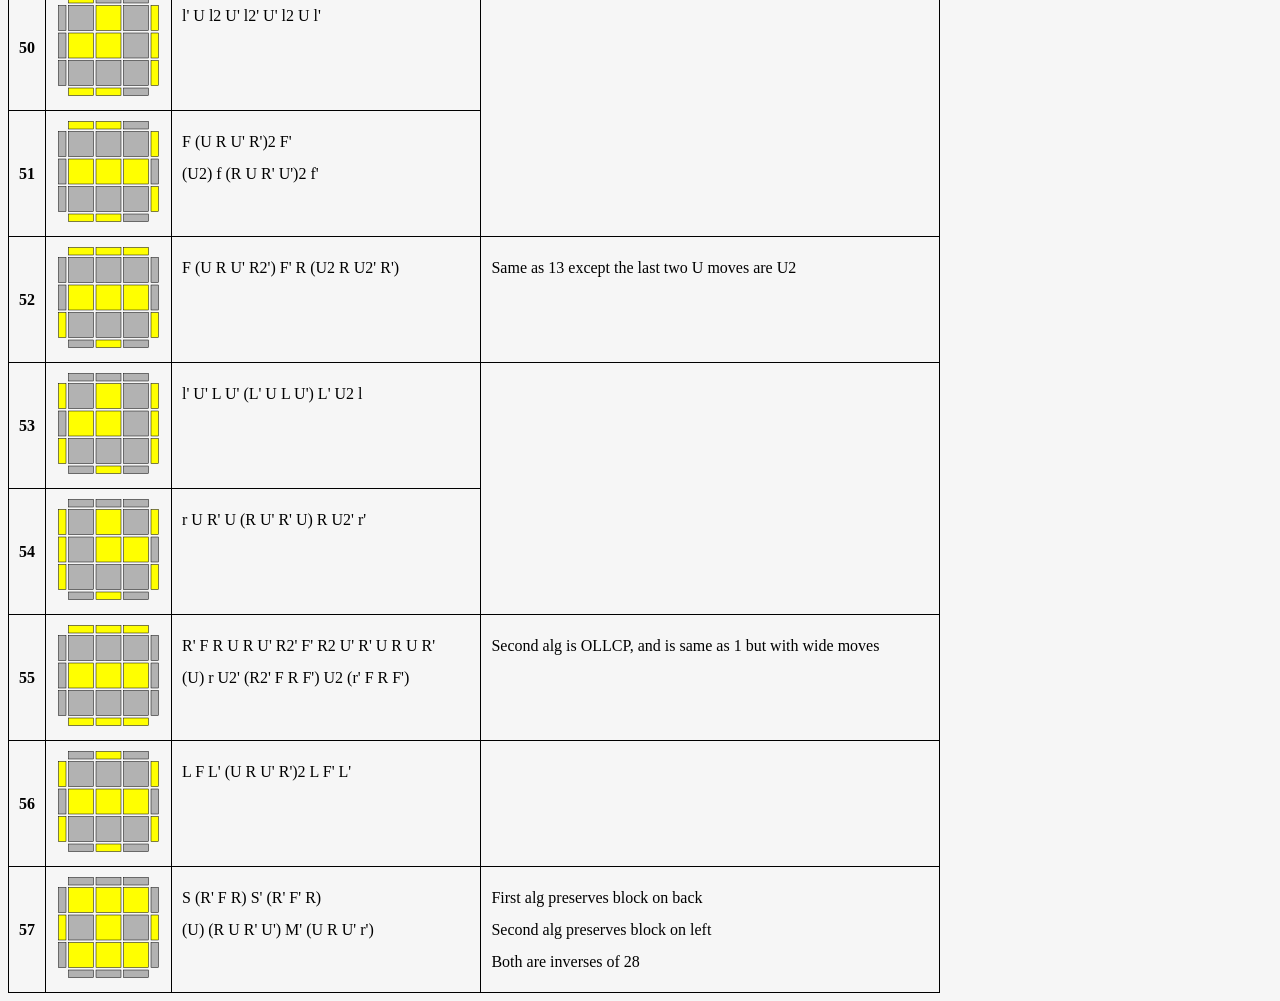
==== commit 69251424: "correct an alg and update more algs" ====
--- a/oll.html
+++ b/oll.html
@@ -36,7 +36,7 @@
             <p>(F R' F' R) U2 (F R' F' R2) U2' R'</p>
           </td>
           <td>
-            <p>Second alg is for big cubes</p>
+            <p>Second alg is inverse of 1. I use it for big cubes</p>
           </td>
         </tr>
         <tr>
@@ -45,6 +45,9 @@
           <td>
             <p>R' F2 R2 U2' (R' F R) U2' R2' F2 R</p>
           </td>
+          <td>
+            <p>3 and 4 are inverses and almost identical algs except for one F move</p>
+          </td>
         </tr>
         <tr>
           <th>4</th>
@@ -113,6 +116,7 @@
           <td><img src="assets/oll12.svg" width="105" height="105"/></td>
           <td>
             <p>S (R' U' R U' R' U2' R) U2 S'</p>
+            <p>(U) F (R U R' U') F' U F (R U R' U') F'</p>
           </td>
           <td>
             <p>S : (back sune U2)</p>
@@ -155,6 +159,11 @@
           <td><img src="assets/oll17.svg" width="105" height="105"/></td>
           <td>
             <p>(F R' F' R) U (S' R U' R' S)</p>
+            <p>(U2) R U R' U (R' F R F') U2 (R' F R F')</p>
+          </td>
+          <td>
+            <p>Primary alg is inverse of 19</p>
+            <p>Second alg is inverse of 18's second alg</p>
           </td>
         </tr>
         <tr>
@@ -162,6 +171,10 @@
           <td><img src="assets/oll18.svg" width="105" height="105"/></td>
           <td>
             <p>R U2' (R2' F R F') U2 (M' U R U' r')</p>
+            <p>(U') (F R' F' R) U2 (F R' F' R) U' R U' R'</p>
+          </td>
+          <td>
+            <p>Second alg is inverse of 17's second alg</p>
           </td>
         </tr>
         <tr>
@@ -206,7 +219,7 @@
           <td>
             <p>R2' D' R U2 R' D R U2 R</p>
             <p>(U2) R2 D R' U2 R D' R' U2 R'</p>
-            <p>(U2) (sune) (back sune)</p>
+            <p>(U) R' F' (R U R' U') R' F (D' R U R' D) R2</p>
             <p>R2' (D' R U R' D) R U R U' R' U' R</p>
           </td>
           <td>
@@ -219,10 +232,9 @@
           <td>
             <p>(r U R' U') (r' F R F')</p>
             <p>(U2) (l' U' L U) (l F' L' F)</p>
-            <p>(U') (back antisune) (antisune)</p>
-          </td>
-          <td>
-            <p>Non-primary algs are COLLs</p>
+          </td>
+          <td>
+            <p>Second alg is COLL</p>
           </td>
         </tr>
         <tr>
@@ -497,12 +509,11 @@
           <th>55</th>
           <td><img src="assets/oll55.svg" width="105" height="105"/></td>
           <td>
-            <p>r U2' (R2' F R F') U2 (r' F R F')</p>
-            <p>(U) R' F R U R U' R2' F R2 U' R' U R U R'</p>
-          </td>
-          <td>
-            <p>Primary alg is same as 1 but with wide moves</p>
-            <p>Second alg is OLLCP</p>
+            <p>R' F R U R U' R2' F' R2 U' R' U R U R'</p>
+            <p>(U) r U2' (R2' F R F') U2 (r' F R F')</p>
+          </td>
+          <td>
+            <p>Second alg is OLLCP, and is same as 1 but with wide moves</p>
           </td>
         </tr>
         <tr>
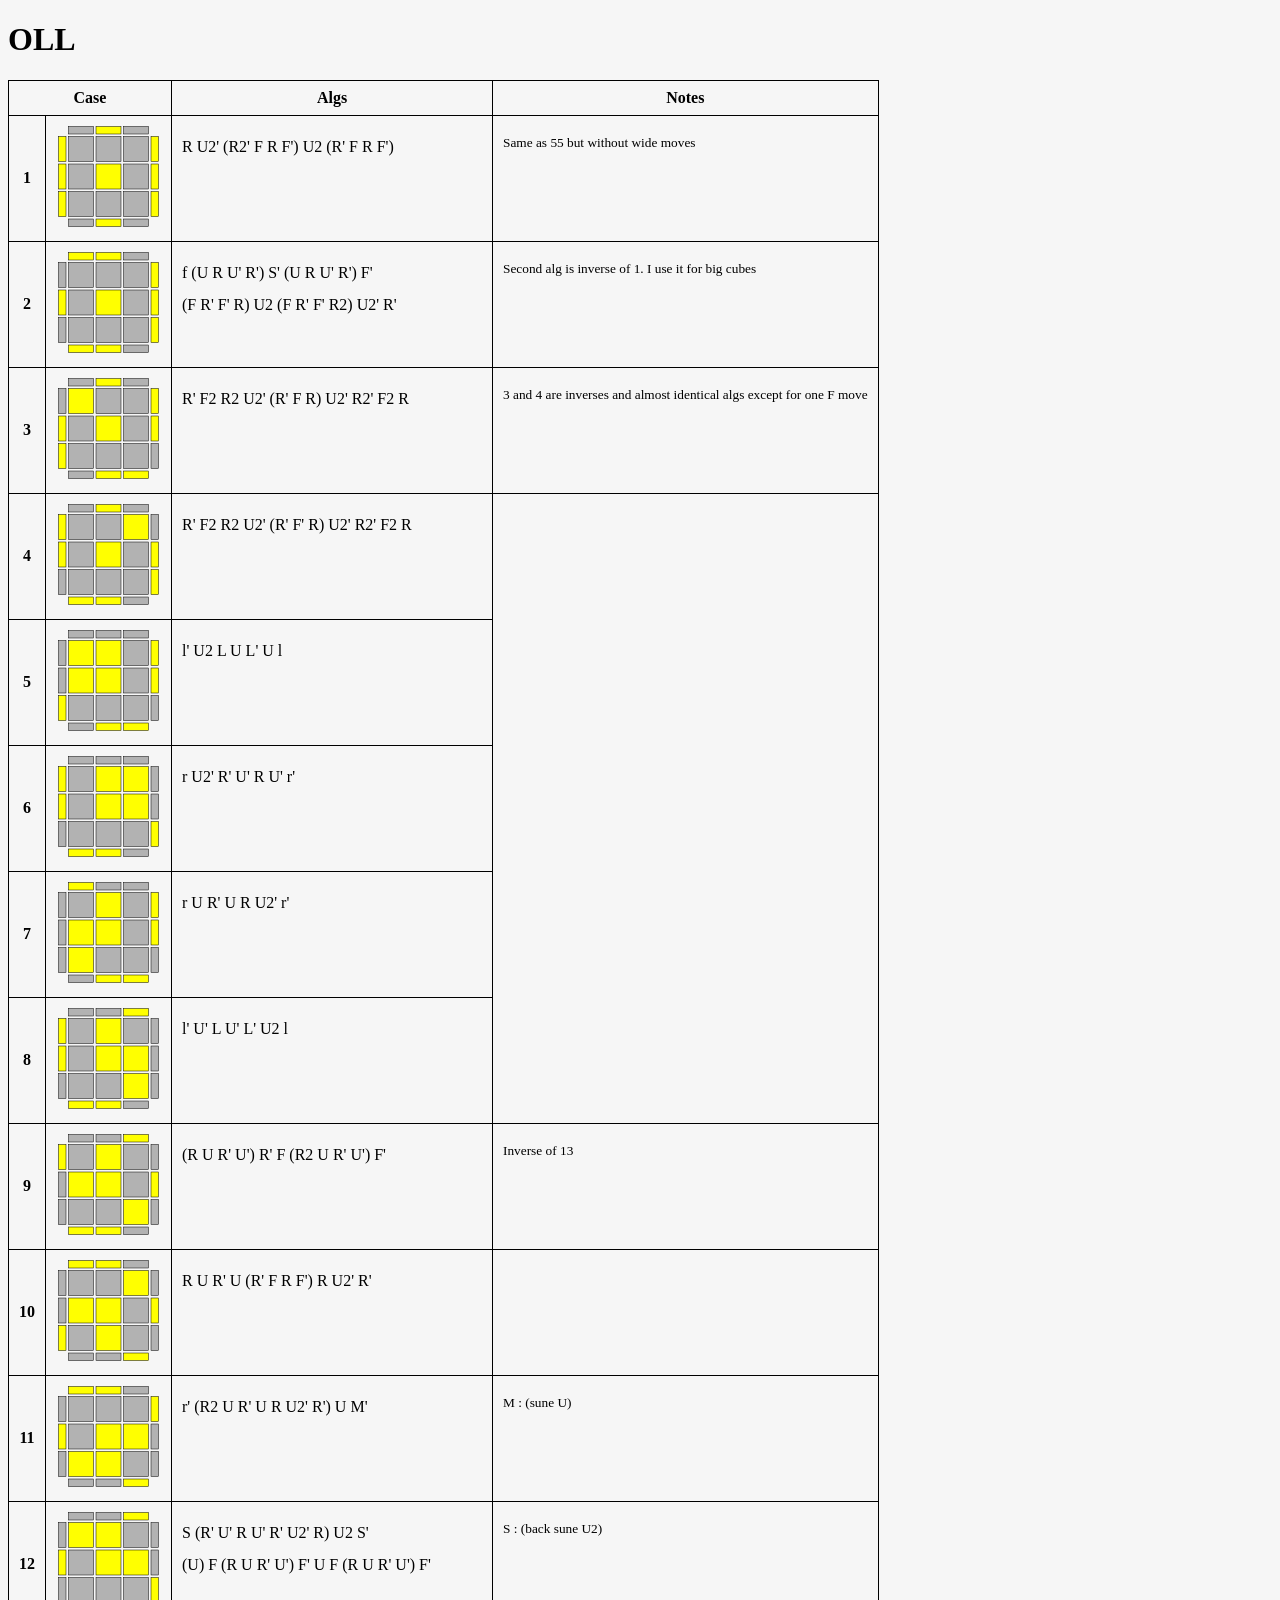
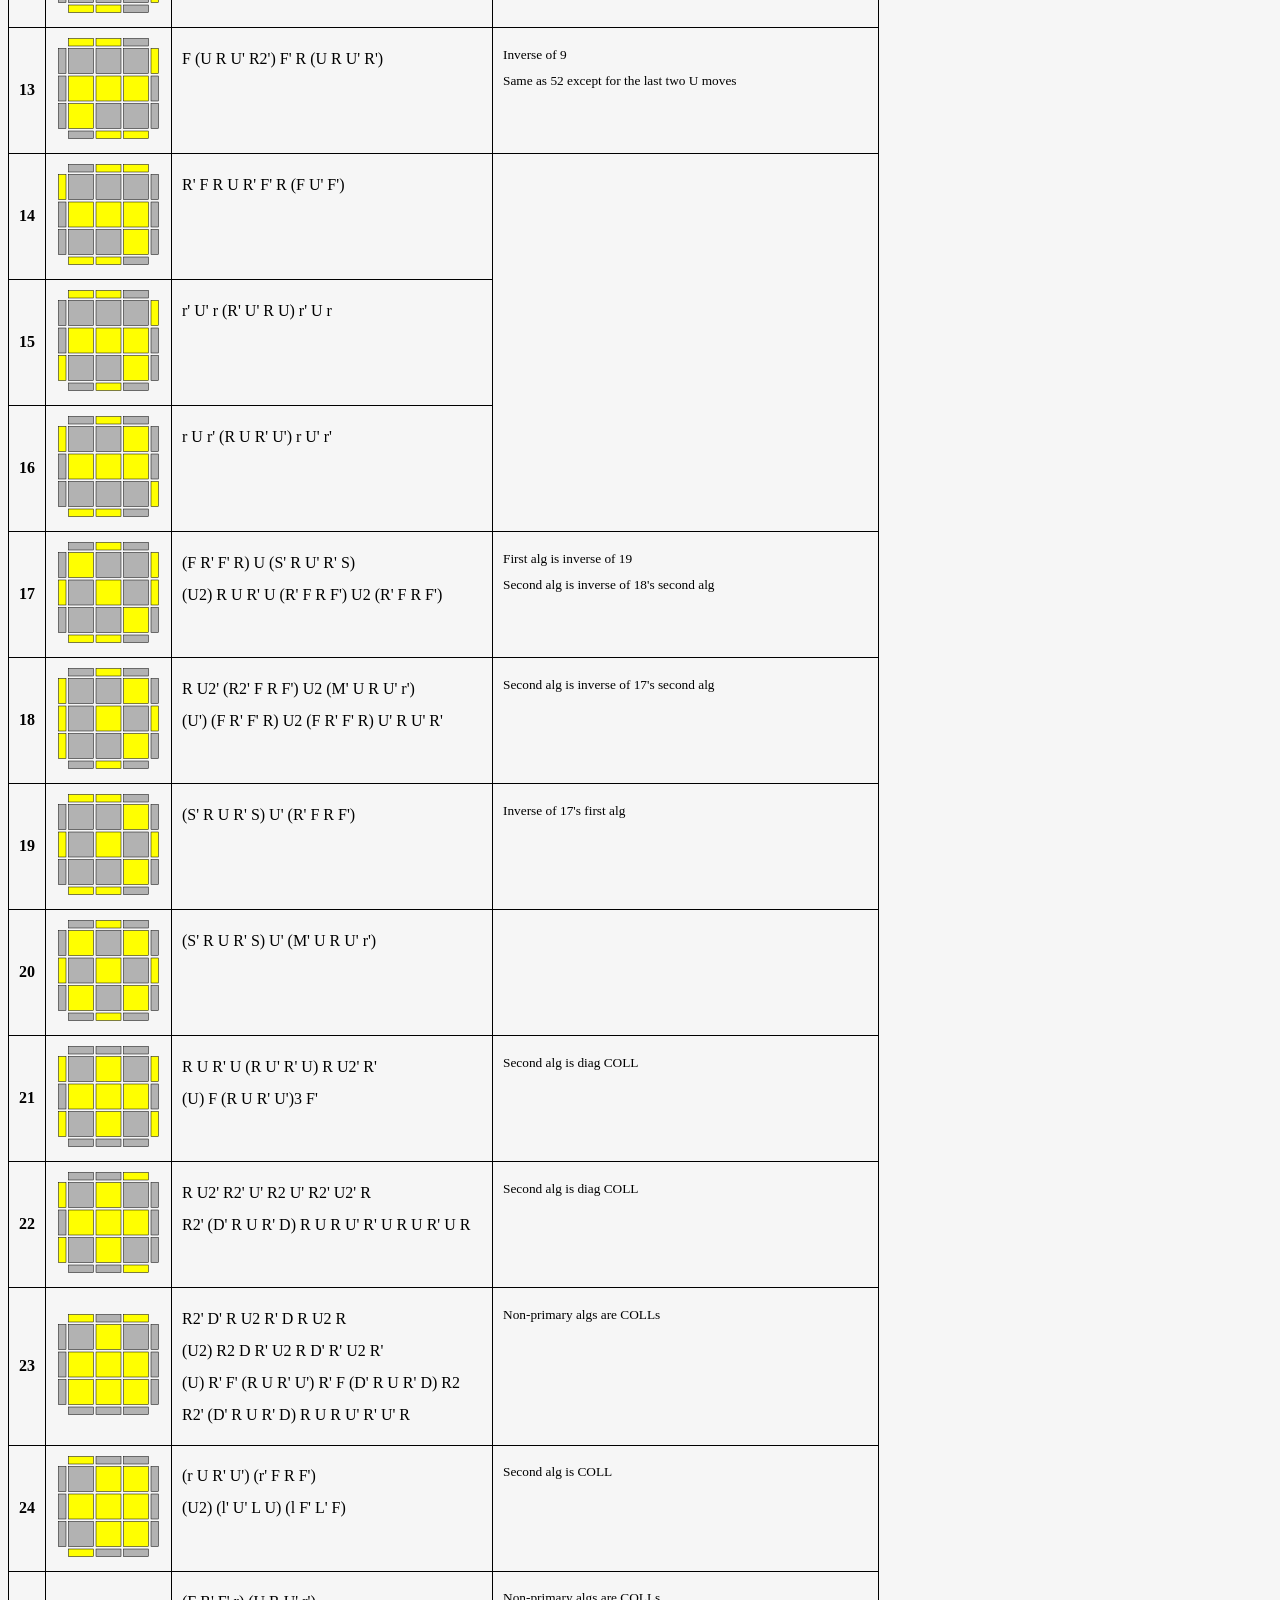
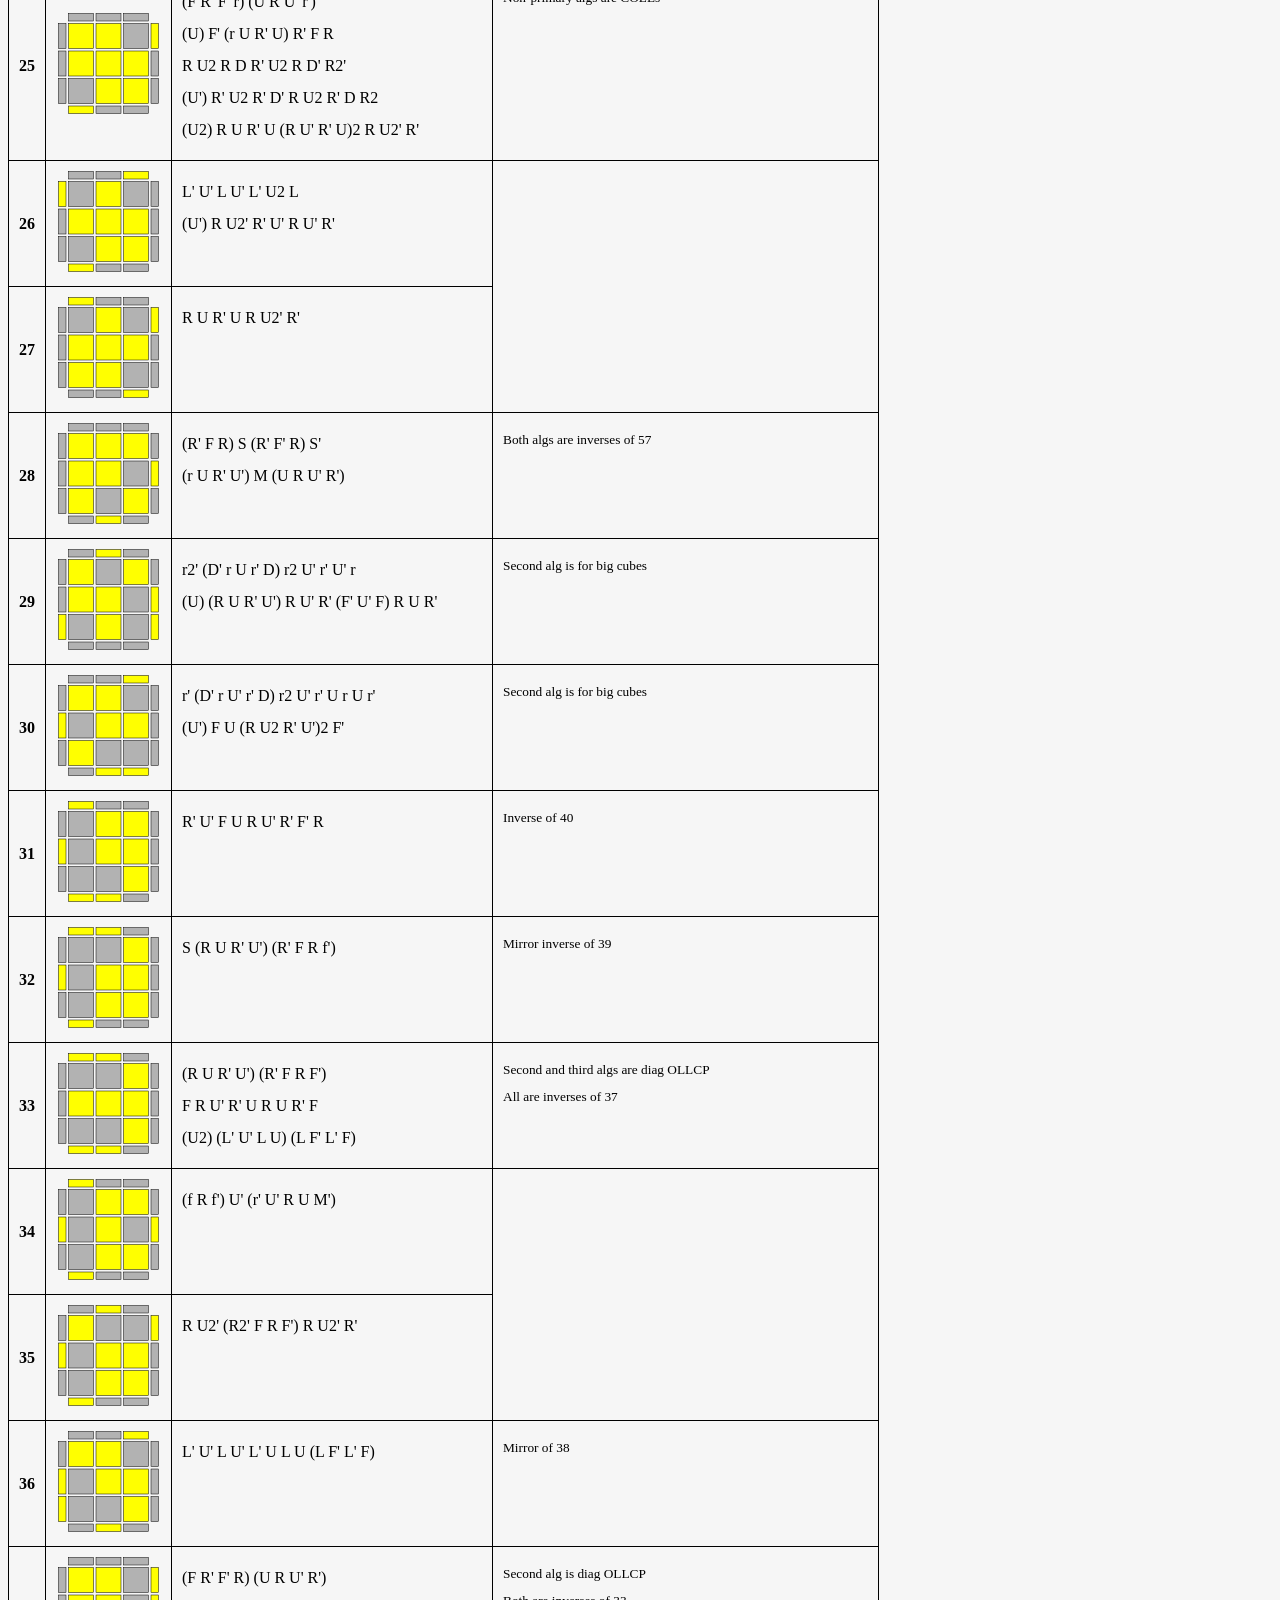
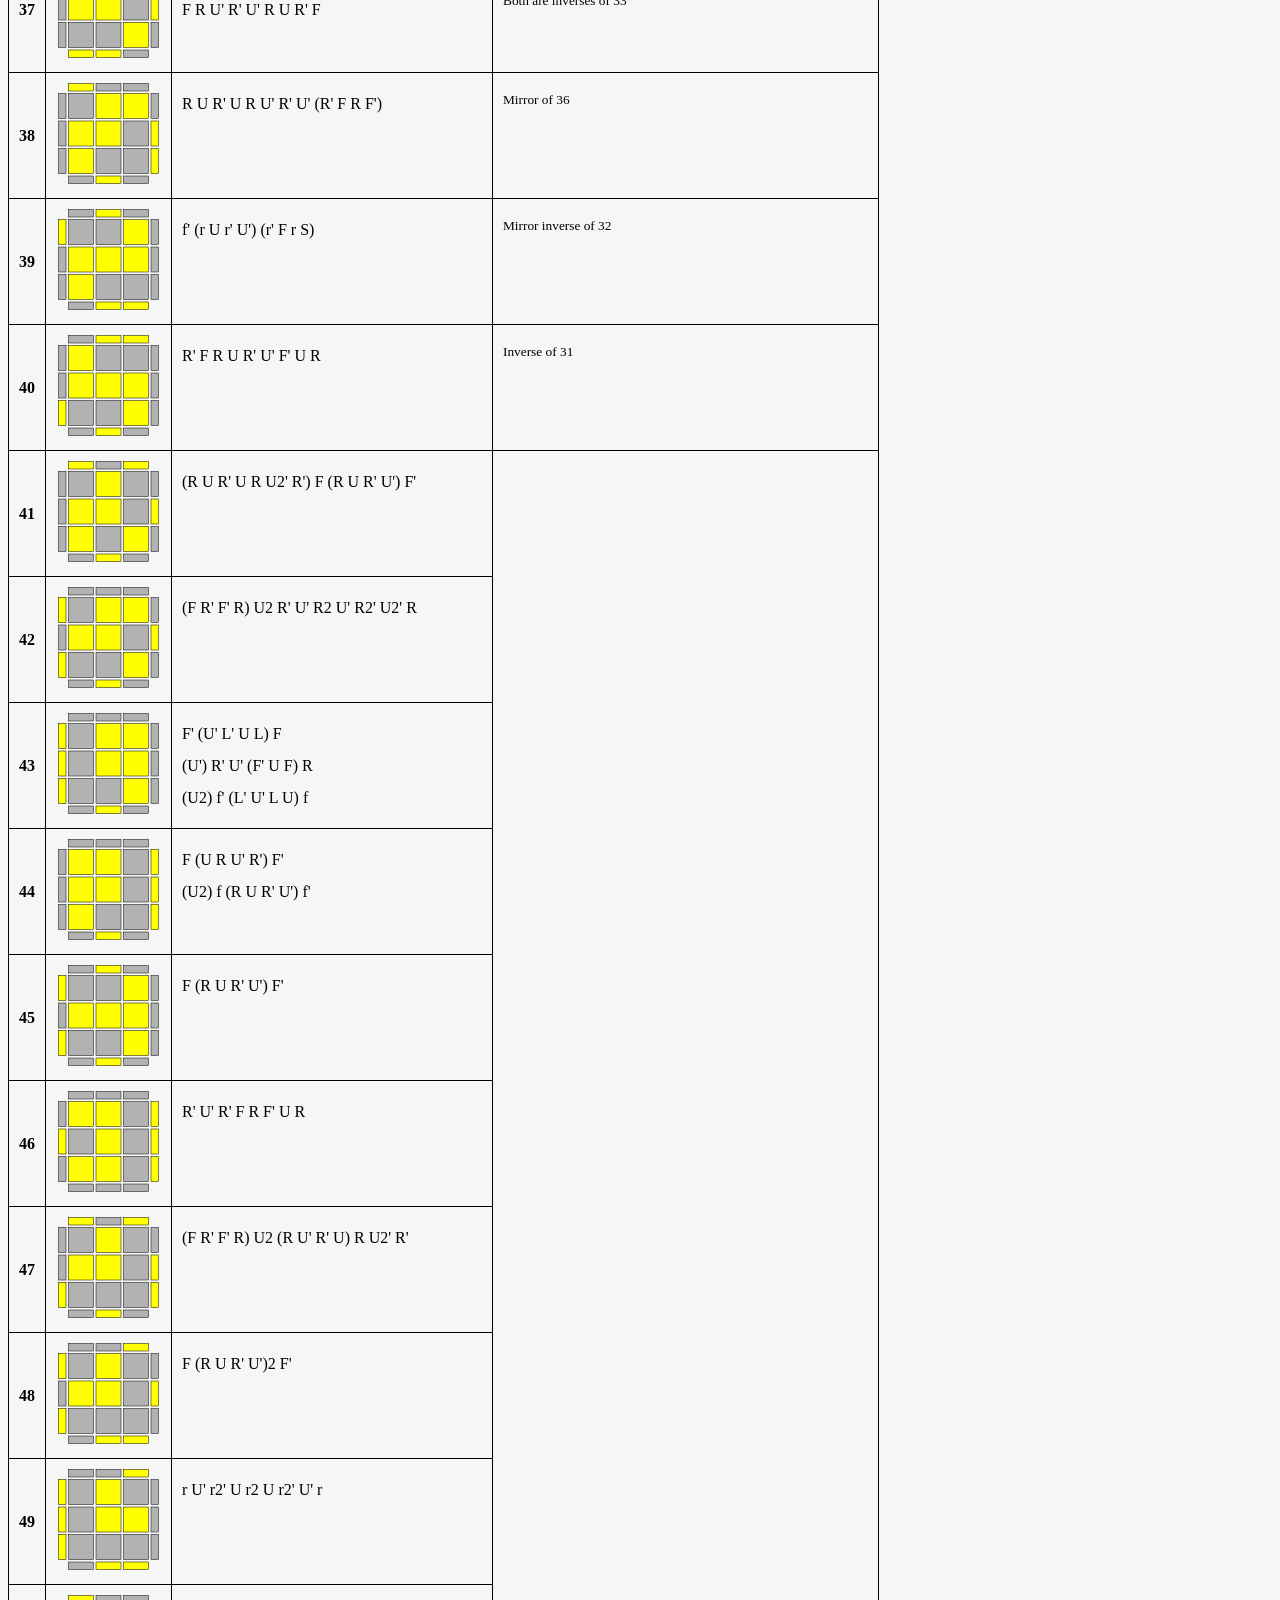
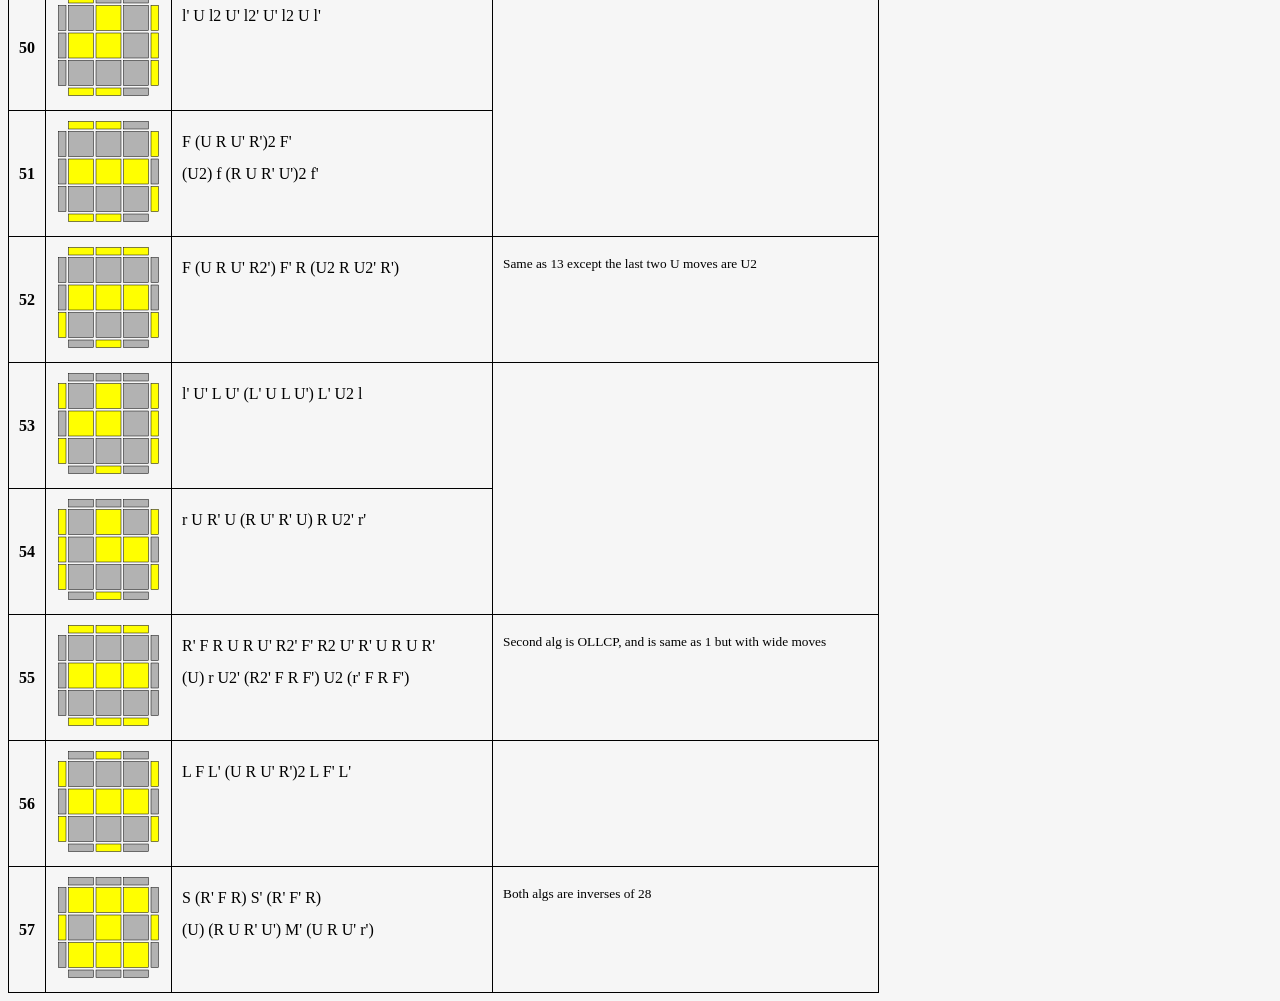
==== commit 024f22cd: "update some notes and styling" ====
--- a/oll.html
+++ b/oll.html
@@ -12,7 +12,7 @@
       <thead>
         <tr>
           <th colspan="2">Case</th>
-          <th>Algs</th>
+          <th class="oll-algs">Algs</th>
           <th>Notes</th>
         </tr>
       </thead>
@@ -162,7 +162,7 @@
             <p>(U2) R U R' U (R' F R F') U2 (R' F R F')</p>
           </td>
           <td>
-            <p>Primary alg is inverse of 19</p>
+            <p>First alg is inverse of 19</p>
             <p>Second alg is inverse of 18's second alg</p>
           </td>
         </tr>
@@ -182,6 +182,9 @@
           <td><img src="assets/oll19.svg" width="105" height="105"/></td>
           <td>
             <p>(S' R U R' S) U' (R' F R F')</p>
+          </td>
+          <td>
+            <p>Inverse of 17's first alg</p>
           </td>
         </tr>
         <tr>
@@ -274,9 +277,7 @@
             <p>(r U R' U') M (U R U' R')</p>
           </td>
           <td>
-            <p>First alg preserves block on back</p>
-            <p>Second alg preserves block on left</p>
-            <p>Both are inverses of 57</p>
+            <p>Both algs are inverses of 57</p>
           </td>
         </tr>
         <tr>
@@ -531,9 +532,7 @@
             <p>(U) (R U R' U') M' (U R U' r')</p>
           </td>
           <td>
-            <p>First alg preserves block on back</p>
-            <p>Second alg preserves block on left</p>
-            <p>Both are inverses of 28</p>
+            <p>Both algs are inverses of 28</p>
           </td>
         </tr>
       </tbody>
--- a/styles.css
+++ b/styles.css
@@ -24,8 +24,13 @@
   line-height: 1.2em;
 }
 
+th.oll-algs {
+  width: 300px;
+}
+
 /* Notes column */
 td:nth-child(4) {
   vertical-align: top;
   line-height: 1.2em;
+  font-size: 10pt;
 }
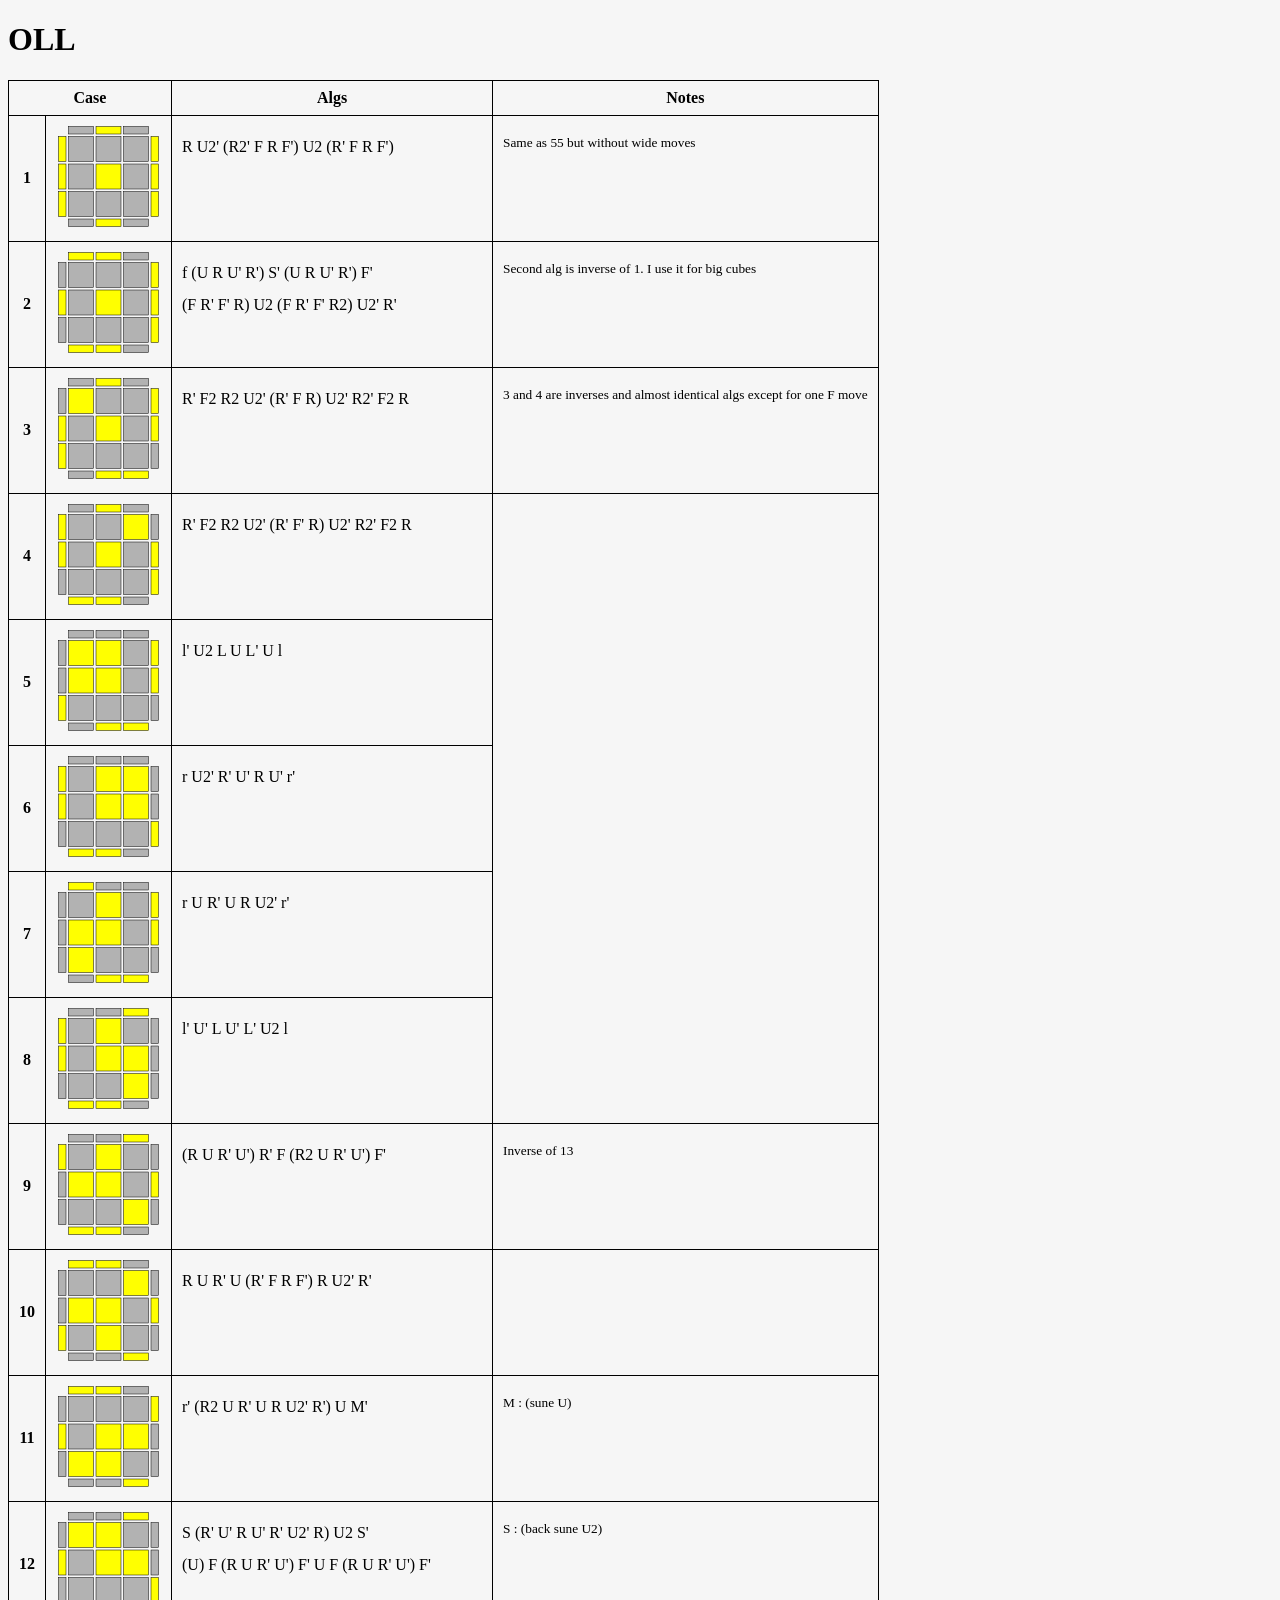
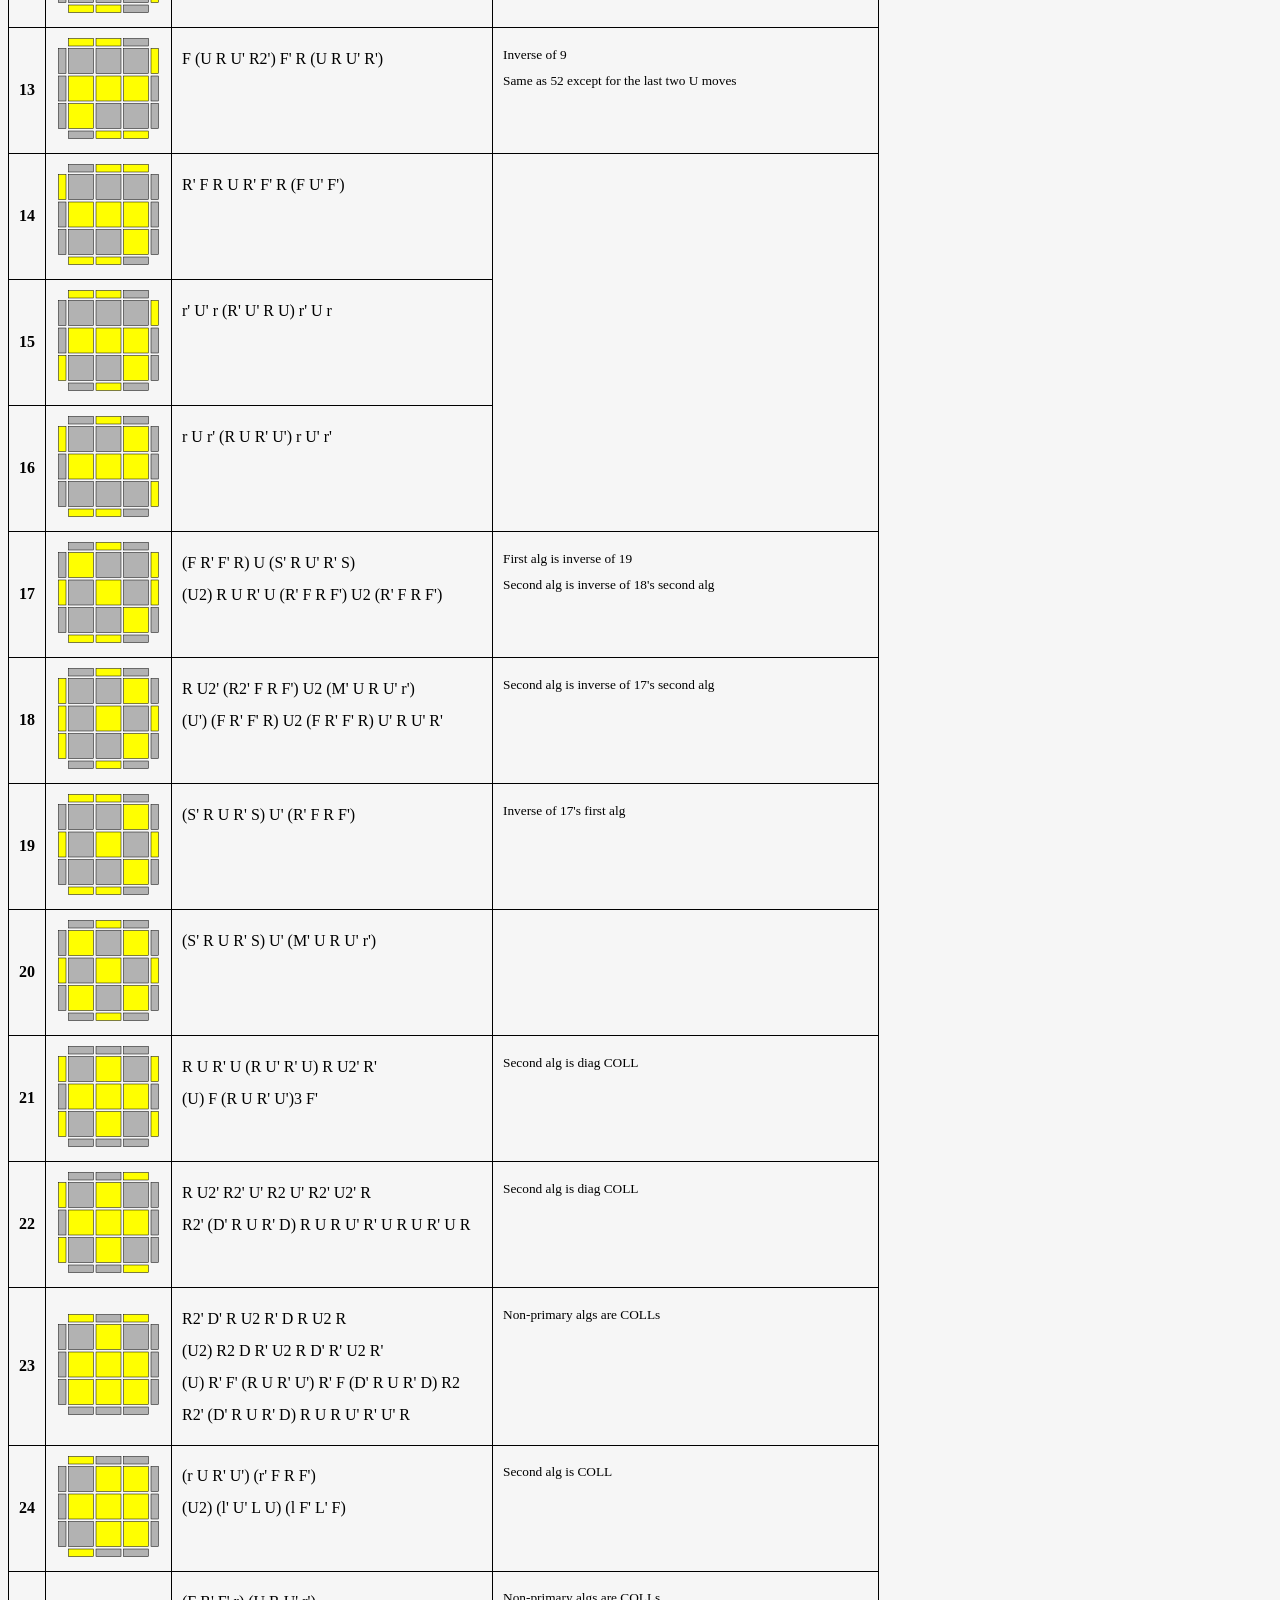
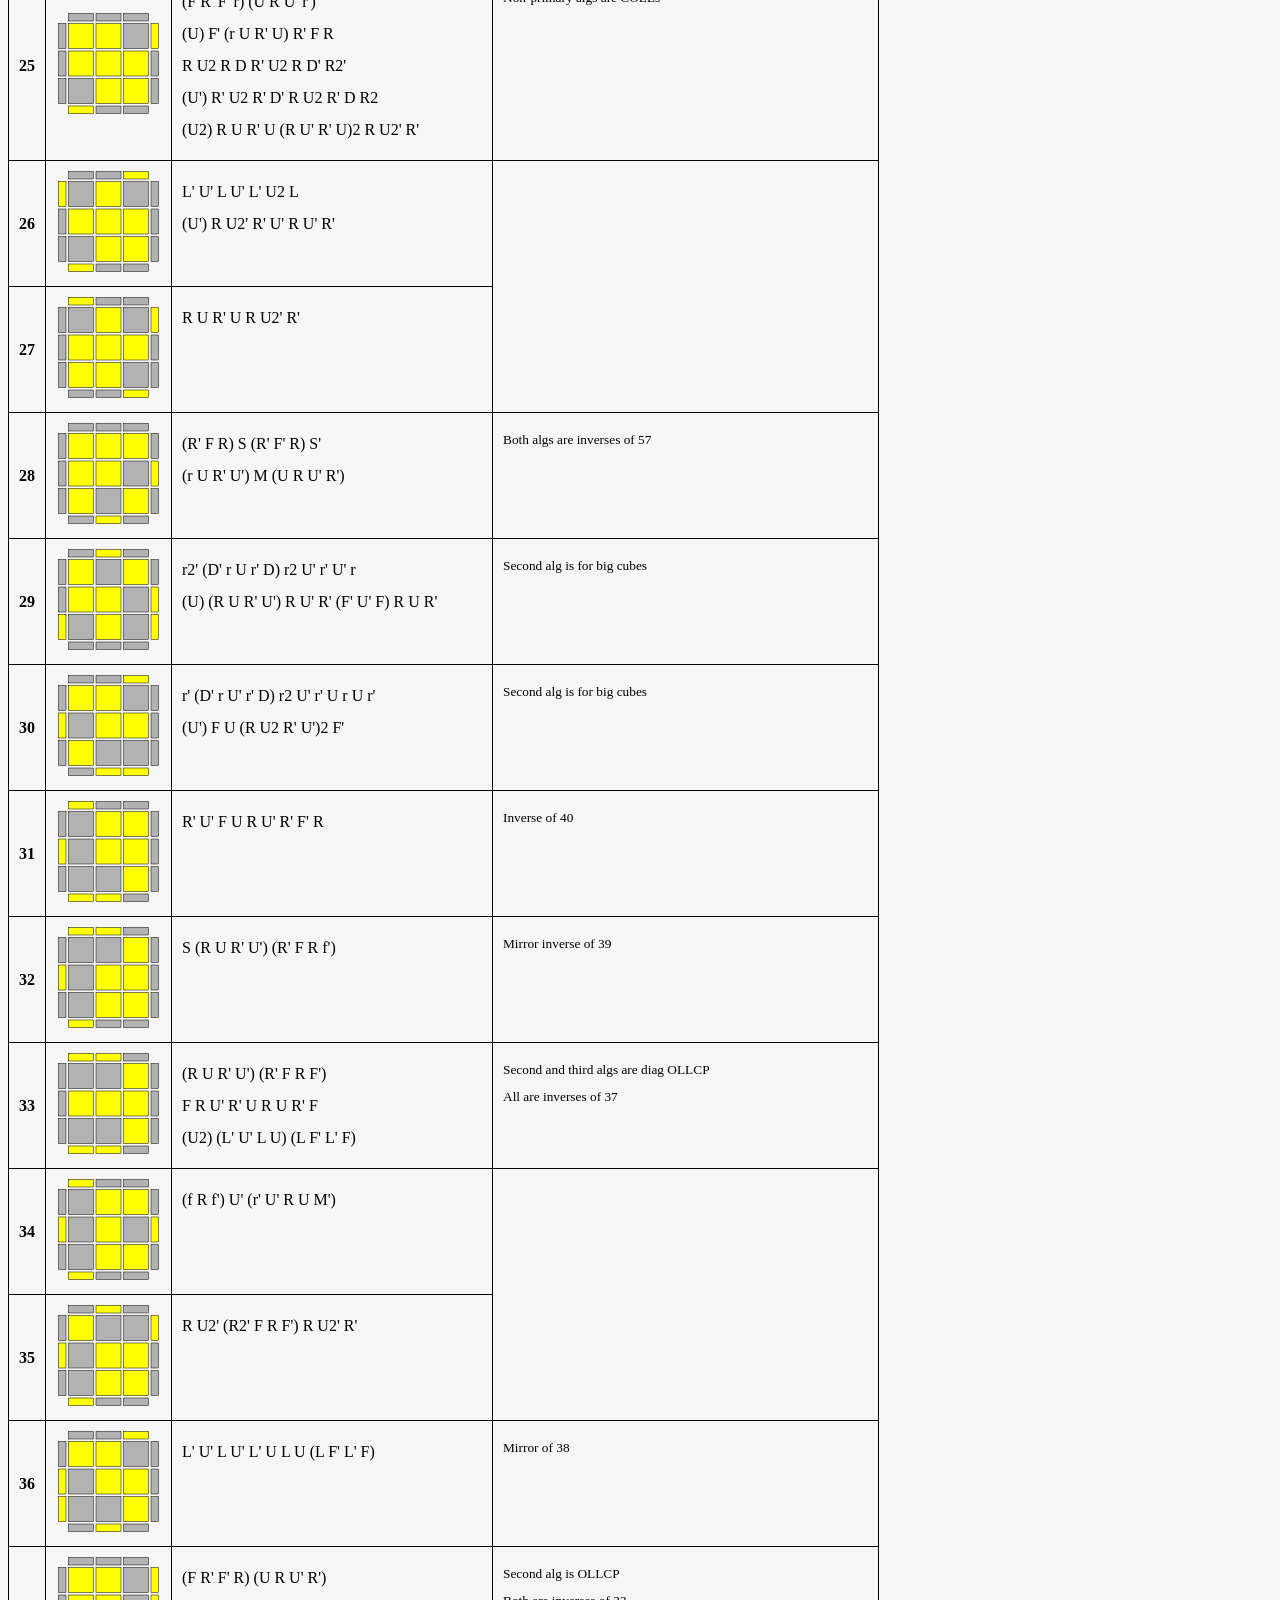
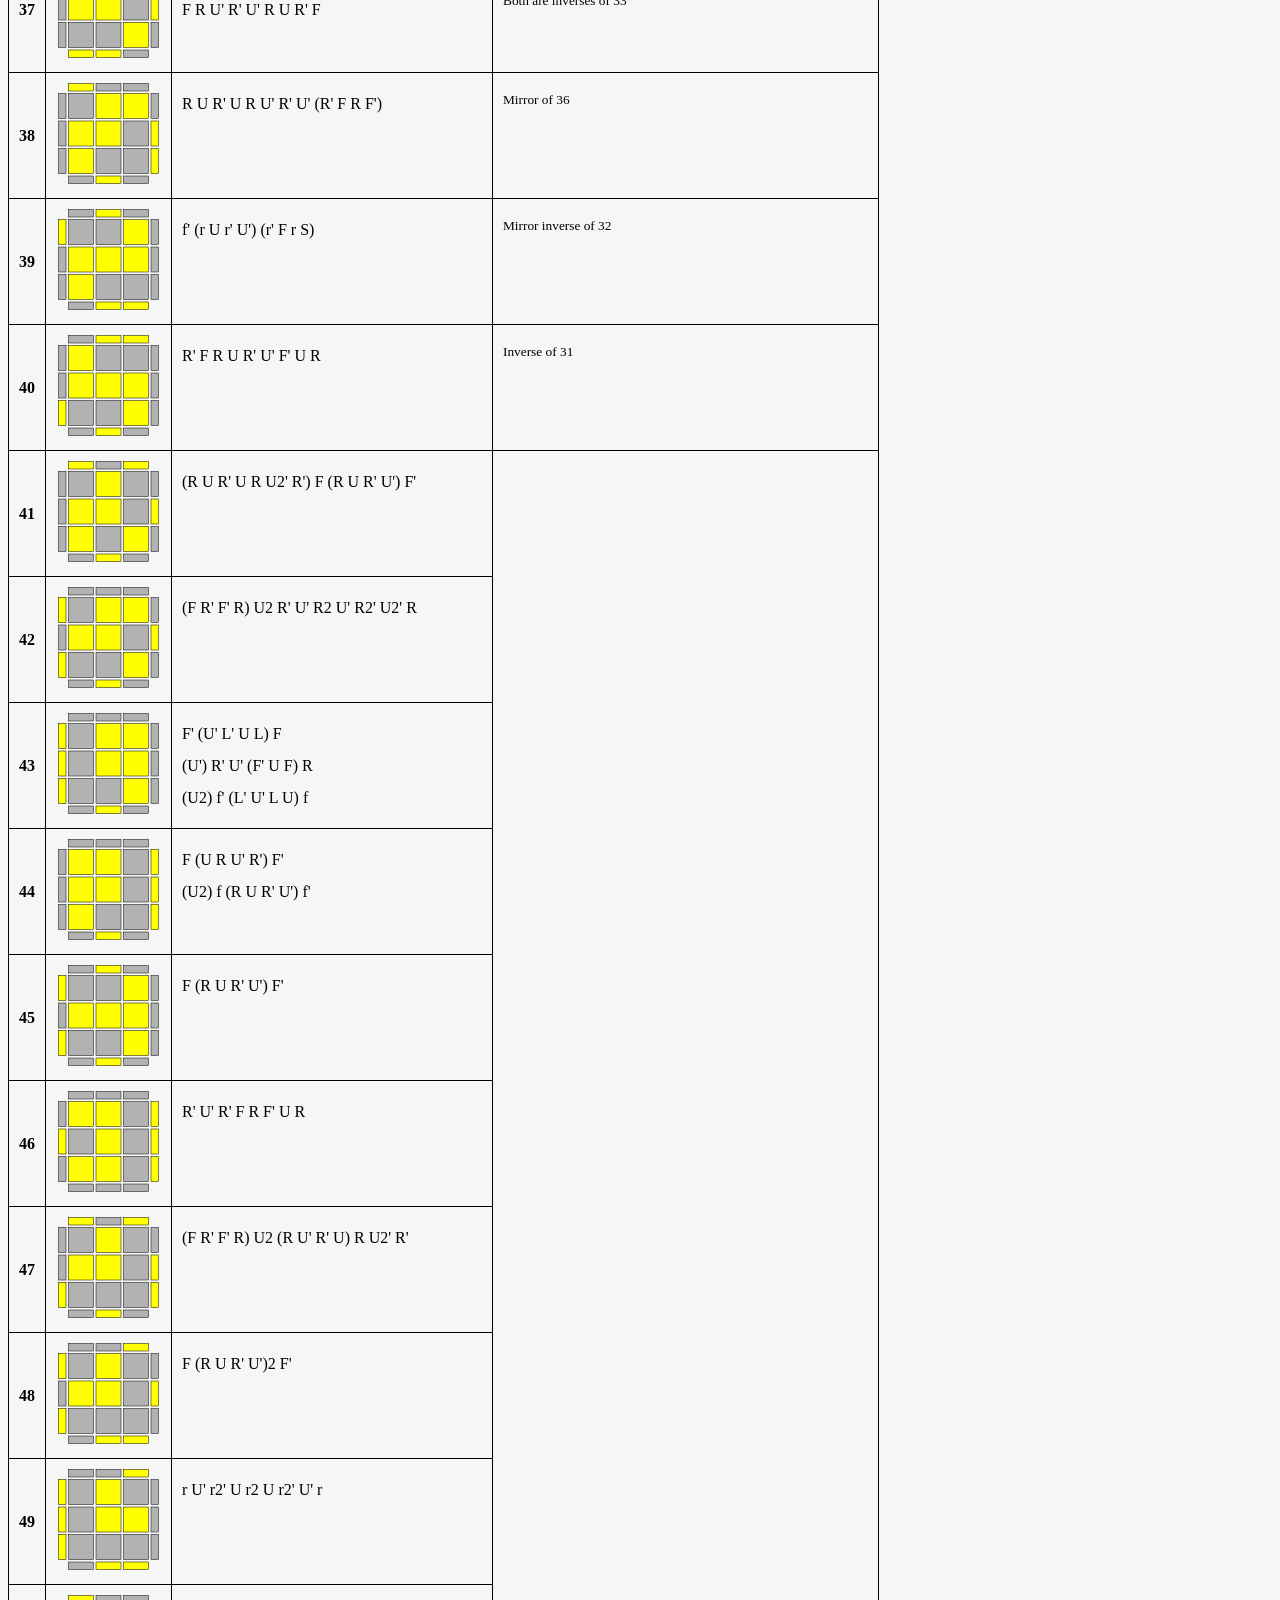
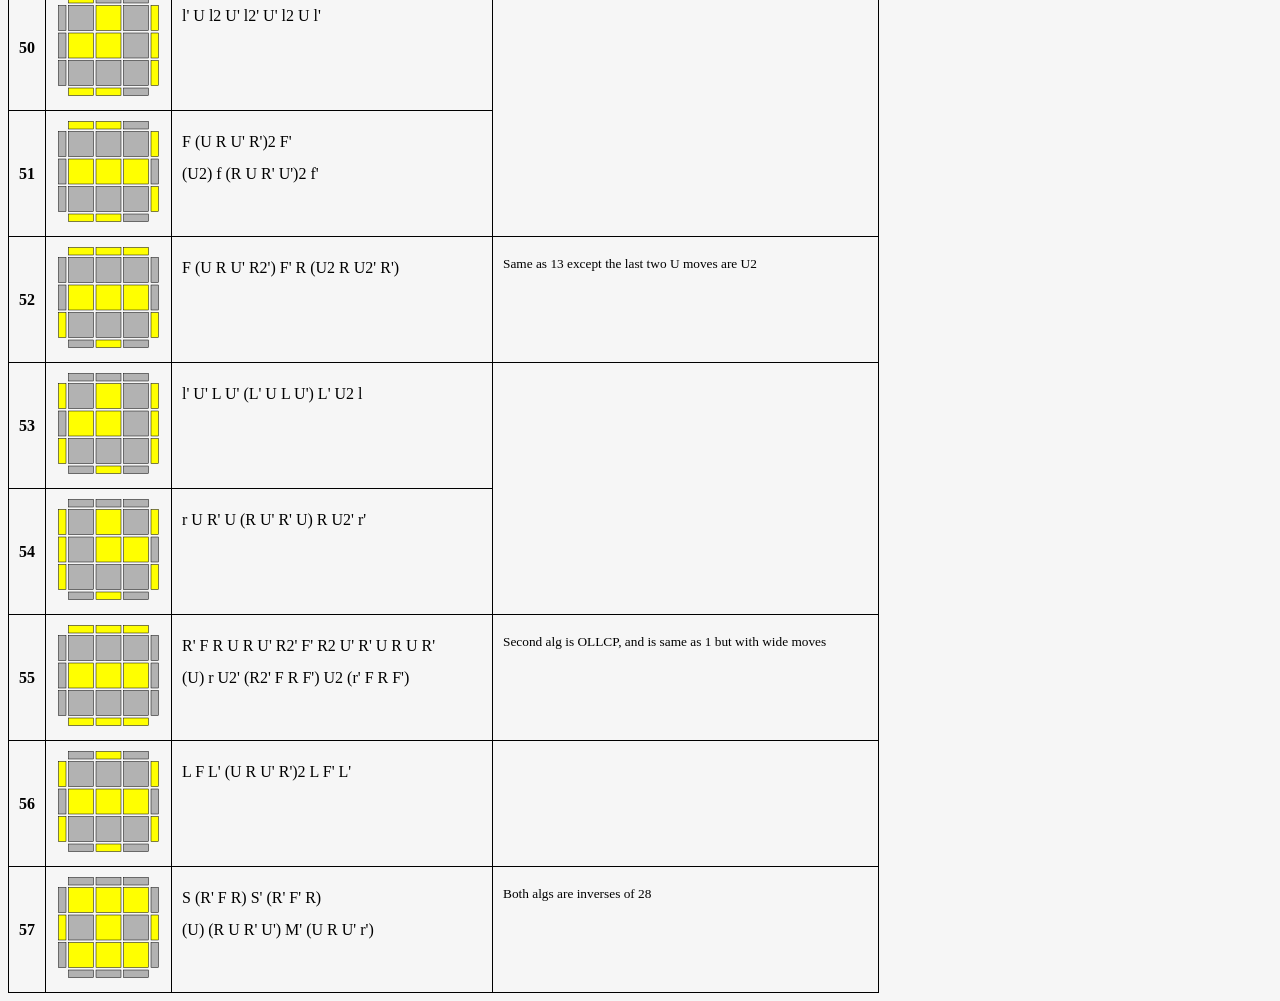
==== commit 517b033a: "correct mistake in notes" ====
--- a/oll.html
+++ b/oll.html
@@ -367,7 +367,7 @@
             <p>F R U' R' U' R U R' F</p>
           </td>
           <td>
-            <p>Second alg is diag OLLCP</p>
+            <p>Second alg is OLLCP</p>
             <p>Both are inverses of 33</p>
           </td>
         </tr>
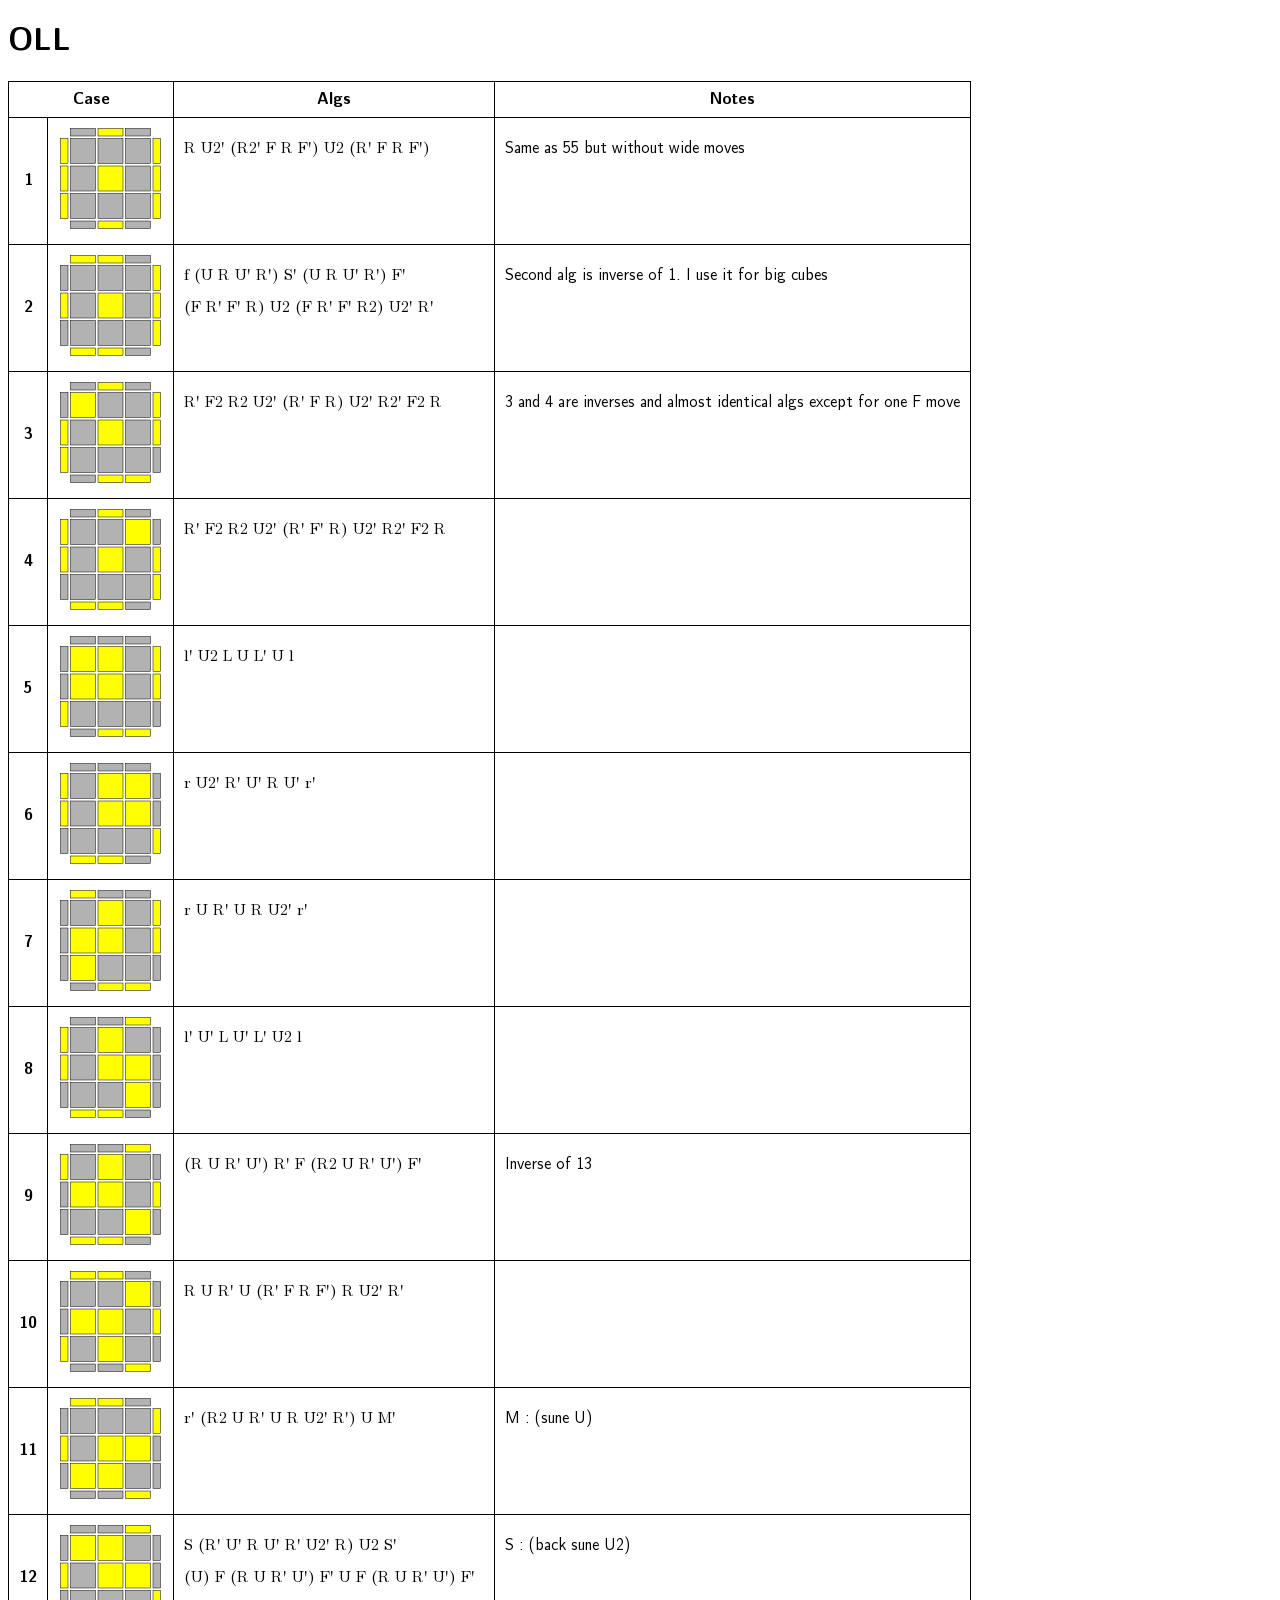
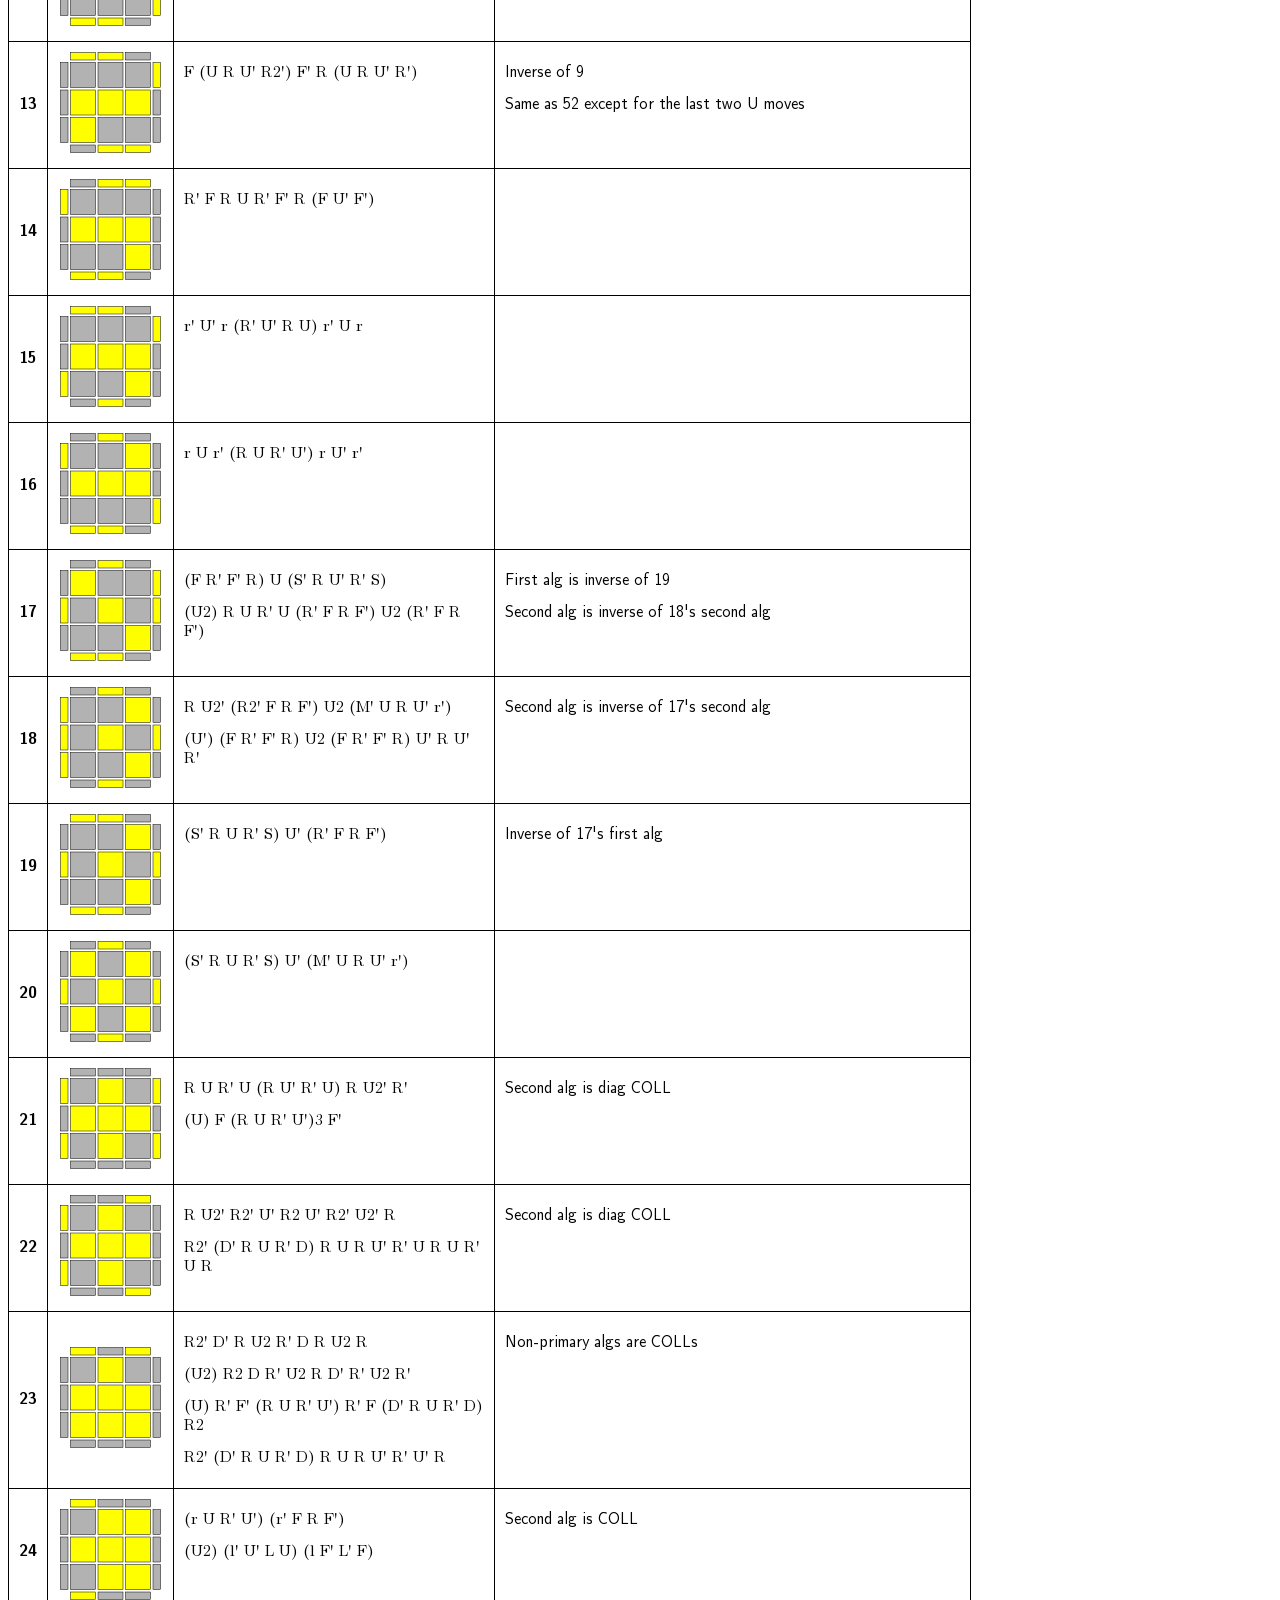
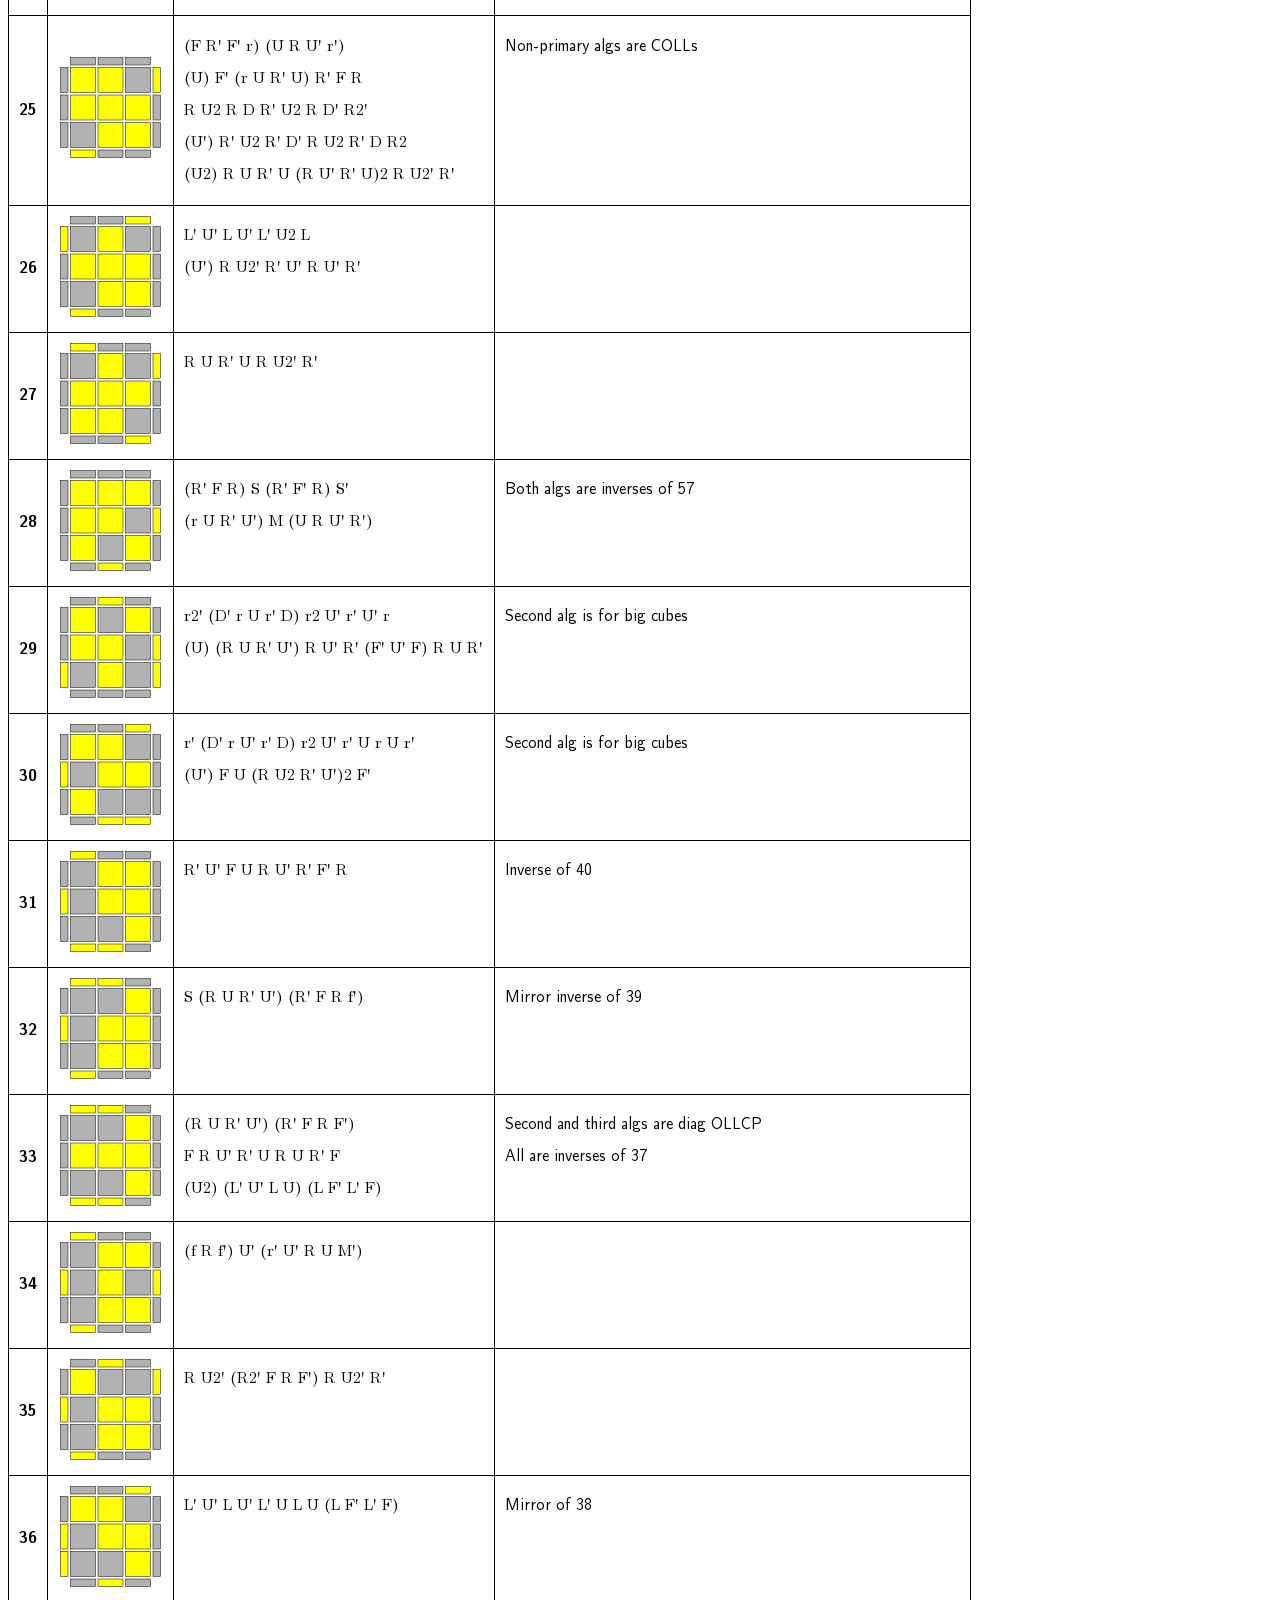
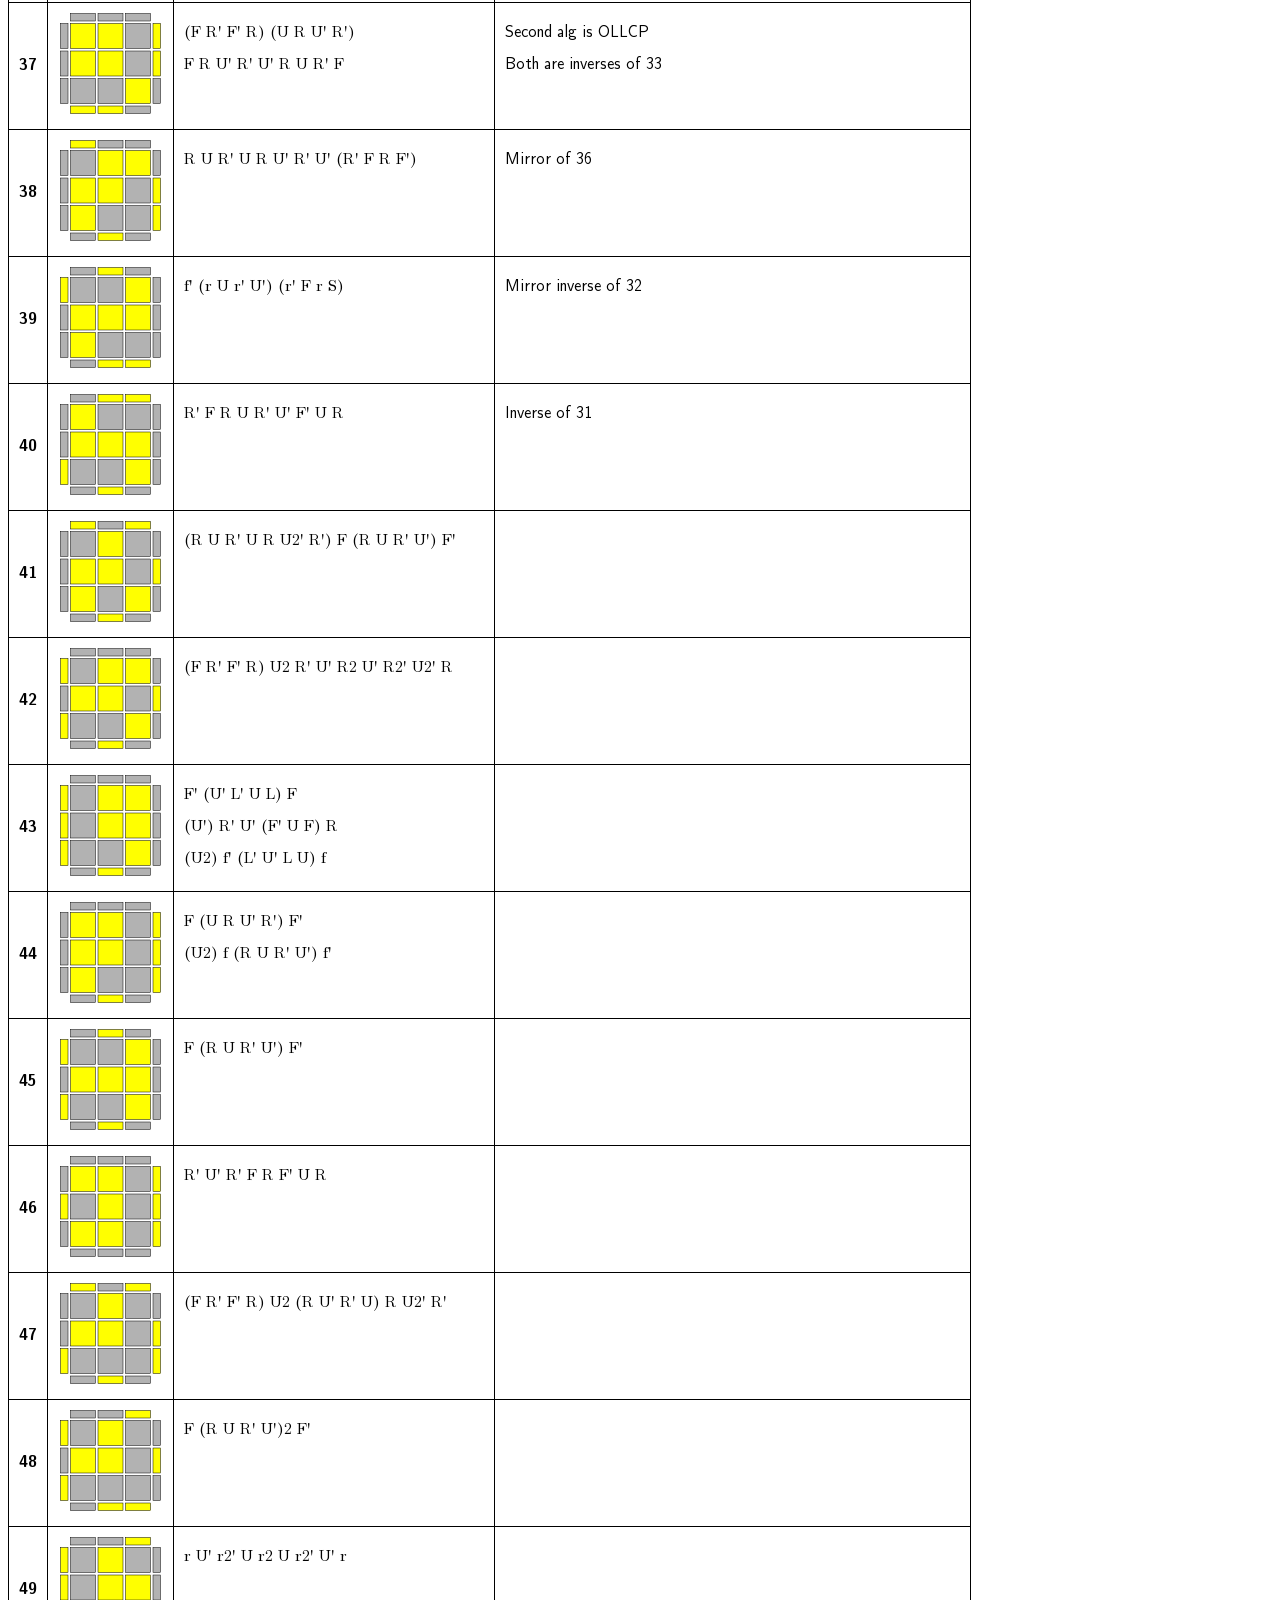
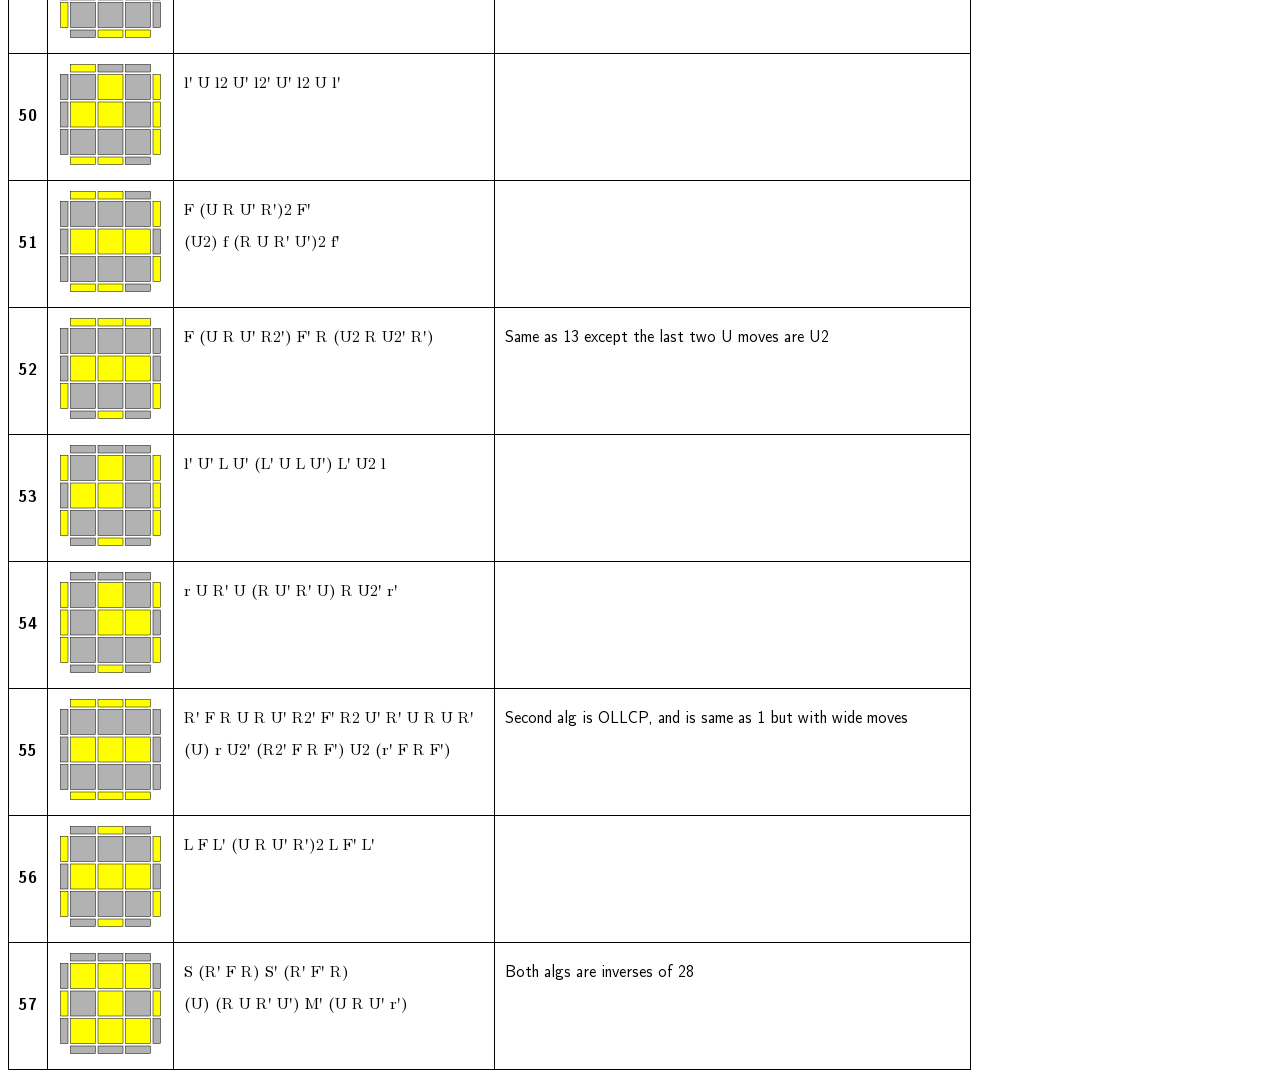
==== commit 000a1840: "update appearance of html and pdfs" ====
--- a/oll.html
+++ b/oll.html
@@ -1,7 +1,7 @@
 <!DOCTYPE html>
 <html>
   <head>
-    <title>OLL · alena algs</title>
+    <title>OLL | alena algs</title>
     <link rel="stylesheet" href="styles.css"/>
   </head>
 
--- a/styles.css
+++ b/styles.css
@@ -1,16 +1,42 @@
-*{
-  background-color: #f6f6f6;
+@font-face { font-family: "Computer Modern Serif"; font-style: normal; font-weight: normal; font-display: swap; src: url("fonts/CMUSerif-Roman.woff2"); }
+@font-face { font-family: "Computer Modern Serif"; font-style: normal; font-weight: bold; font-display: swap; src: url("fonts/CMUSerif-Bold.woff2"); }
+@font-face { font-family: "Computer Modern Serif"; font-style: italic; font-weight: normal; font-display: swap; src: url("fonts/CMUSerif-Italic.woff2"); }
+@font-face { font-family: "Computer Modern Serif"; font-style: italic; font-weight: bold; font-display: swap; src: url("fonts/CMUSerif-BoldItalic.woff2"); }
+@font-face { font-family: "Computer Modern Sans"; font-style: normal; font-weight: normal; font-display: swap; src: url("fonts/CMUSansSerif.woff2"); }
+@font-face { font-family: "Computer Modern Sans"; font-style: normal; font-weight: bold; font-display: swap; src: url("fonts/CMUSansSerif-Bold.woff2"); }
+@font-face { font-family: "Computer Modern Sans"; font-style: italic; font-weight: normal; font-display: swap; src: url("fonts/CMUSansSerif-Oblique.woff2"); }
+@font-face { font-family: "Computer Modern Sans"; font-style: italic; font-weight: bold; font-display: swap; src: url("fonts/CMUSansSerif-BoldOblique.woff2"); }
+
+@media print {
+  /* Prevent table rows from breaking across pages */
+  tr, td, th {
+    break-inside: avoid !important;
+    page-break-inside: avoid !important;
+  }
+
+  /* Don't repeat table headers on each page */
+  thead {
+    display: table-row-group;
+  }
 }
 
 table {
+  font-family: "Computer Modern Sans", sans-serif;
   border-collapse: collapse;
   border: 1px solid black;
 }
 
-th,
-td {
+tr {
+  border: 1px solid black;
+}
+
+th, td {
   border: 1px solid black;
   padding: 8px 10px;
+}
+
+h1, p {
+  font-family: "Computer Modern Sans", sans-serif;
 }
 
 p {
@@ -19,9 +45,12 @@
 
 /* Algs column */
 td:nth-child(3) {
-  font-family: LMRoman8, serif;
   vertical-align: top;
   line-height: 1.2em;
+}
+
+td:nth-child(3) p {
+  font-family: "Computer Modern Serif", serif;
 }
 
 th.oll-algs {
@@ -32,5 +61,4 @@
 td:nth-child(4) {
   vertical-align: top;
   line-height: 1.2em;
-  font-size: 10pt;
 }
